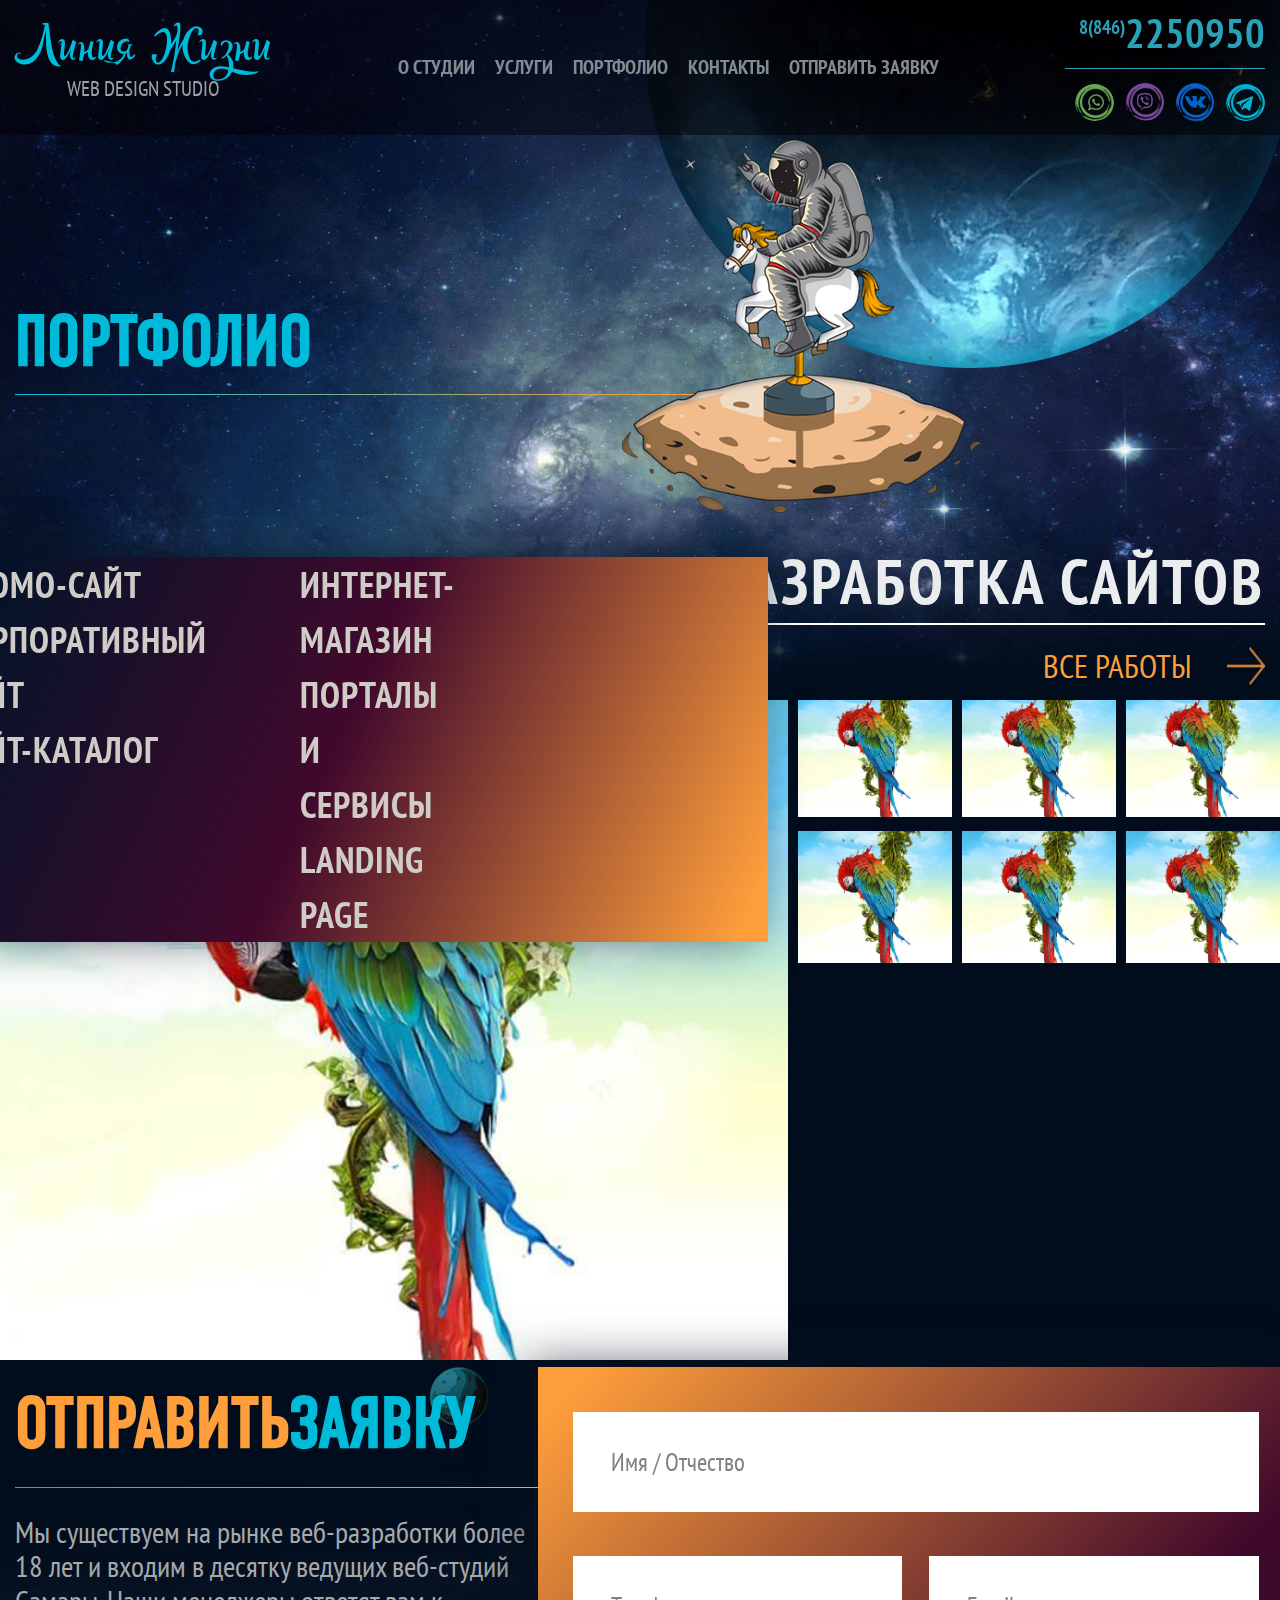
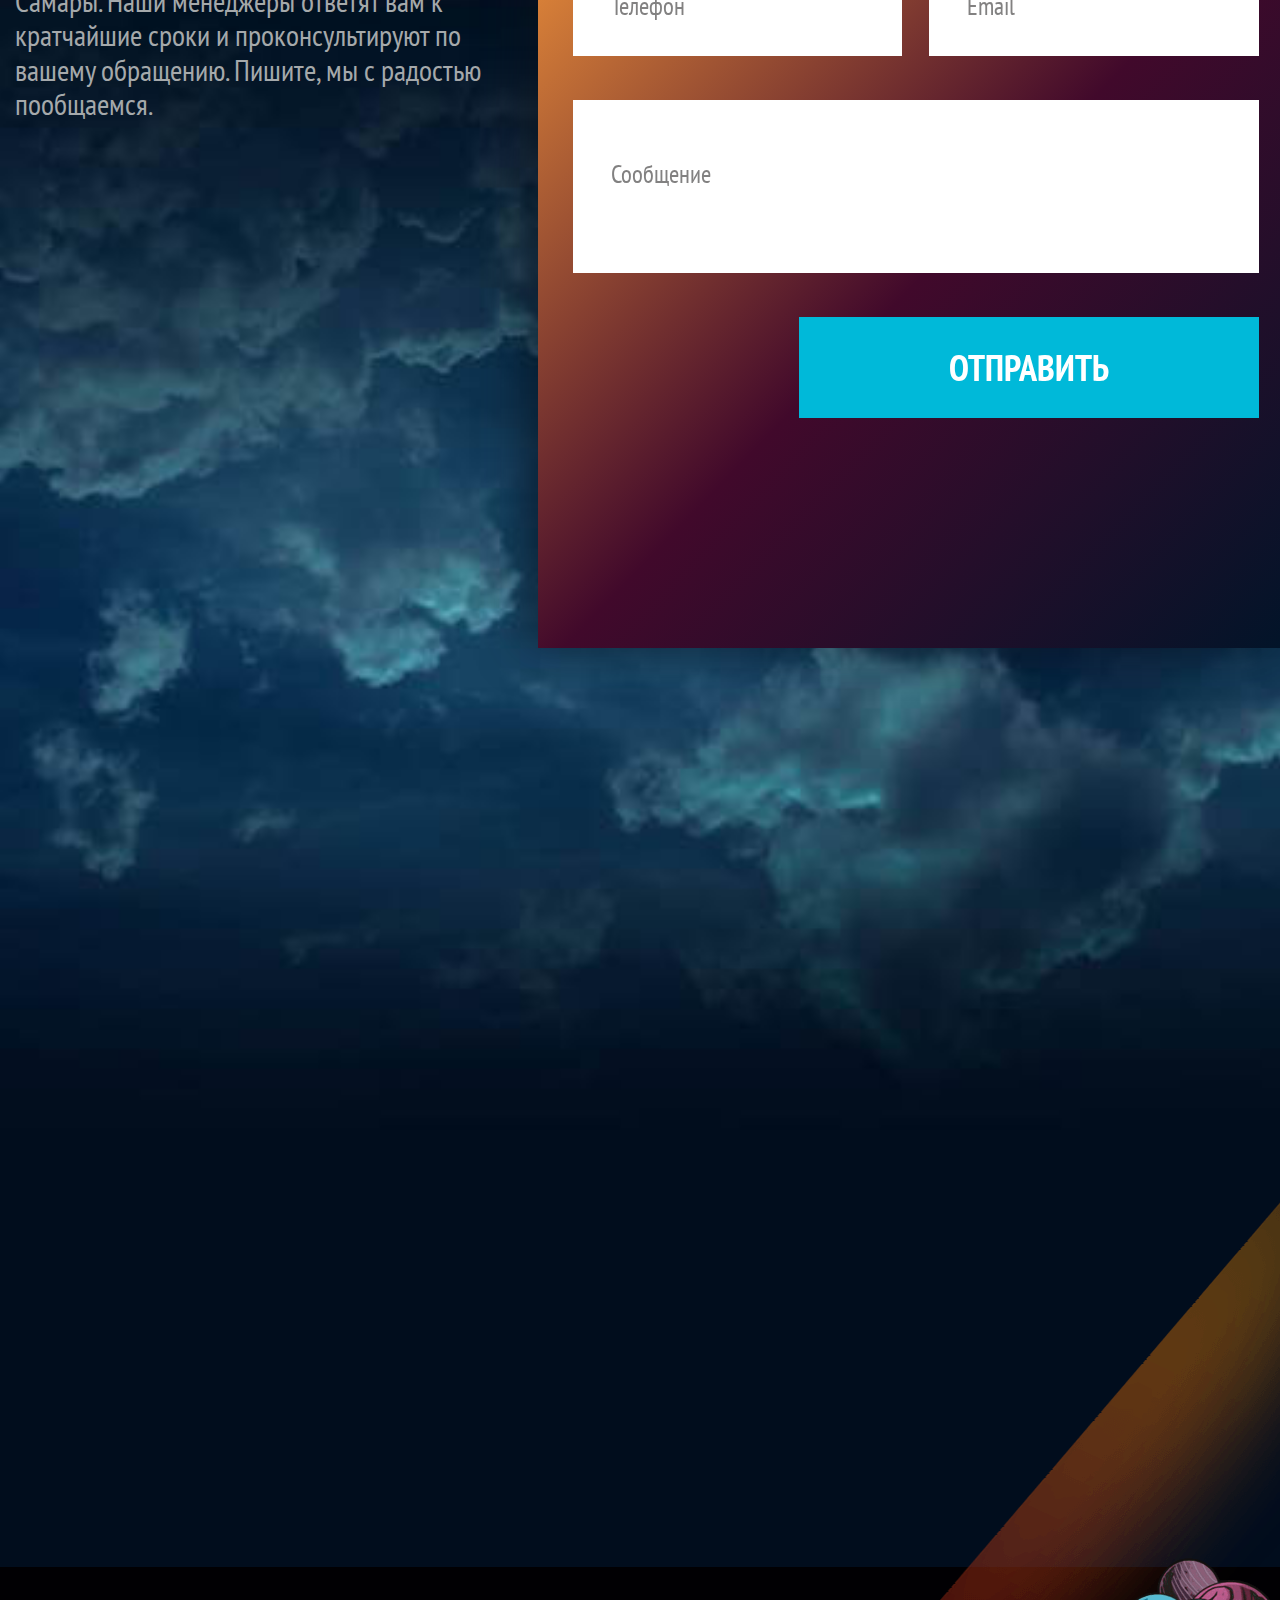
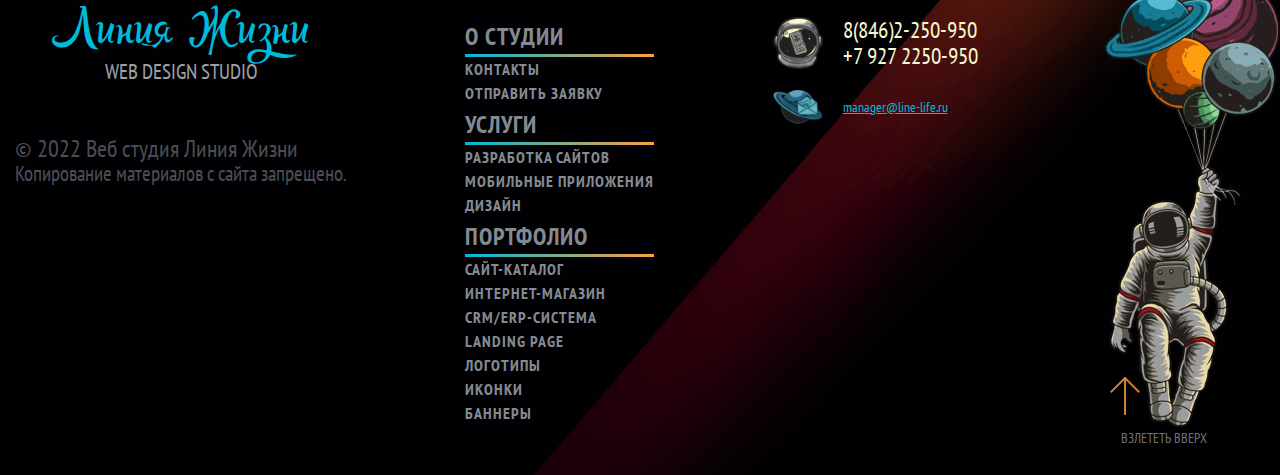
==== portfolio.html @ 03cf1531 "First commit" ====
<!DOCTYPE html>
<html lang="en">
<head>
  <meta charset="UTF-8">
  <meta http-equiv="X-UA-Compatible" content="IE=edge">
  <meta name="viewport" content="width=device-width, initial-scale=1.0">
  <script src="https://api-maps.yandex.ru/2.1/?apikey=ef526c5c-3f6a-4478-977d-4c3144f32f1c&lang=ru_RU" type="text/javascript"></script>
  <link rel="stylesheet" href="css/normalize.css">
  <link rel="stylesheet" href="css/animate.css">
  <link rel="stylesheet" href="css/style.css">
  <link rel="stylesheet" href="css/portfolio.css">
  <title>Document</title>
</head>
<body>
  <section class="main">
    <section class="header">
      <div class="menu-burger__wrapper">
        <div class="menu-burger"></div>
      </div>
      <div class="mobile-menu__wrapper">
        <div class="close">+</div>
        <div class="mobile-menu">
          <div class="mobile-menu__item">
            <a href="#">о студии</a>
          </div>
          <div class="mobile-menu__item">
            <a href="#">услуги</a>
          </div>
          <div class="mobile-menu__item">
            <a href="#">портфолио</a>
          </div>
          <div class="mobile-menu__item">
            <a href="#">контакты</a>
          </div>
          <div class="mobile-menu__item">
            <a href="#">отправить заявку</a>
          </div>
        </div>
      </div>
      <div class="header-inner container">
        <a href="index.html" class="logo">
          <span class="logo-name">Линия Жизни</span>
          <span class="logo-text">web design studio</span>
        </a>
        <div class="header-menu menu">
          <div class="header-menu__item">
            <a href="#">о студии</a>
          </div>
          <div class="header-menu__item">
            <a href="#">услуги</a>
          </div>
          <div class="header-menu__item">
            <a href="#">портфолио</a>
          </div>
          <div class="header-menu__item">
            <a href="#">контакты</a>
          </div>
          <div class="header-menu__item">
            <a href="#">отправить заявку</a>
          </div>
        </div>
        <div class="header-contacts">
          <div class="header-contacts__phone">
            <a href="tel:88462250950">
              <span class="header-contacts__phone-code">8(846)</span>2250950
            </a>
          </div>
          <div class="header-contacts__links">
            <div class="header-contacts__links-item whatsapp">
              <a href="#" class="header-contacts__link">
                <img src="img/icons/whatsapp.png" alt="" class="header-contacts__links-img">
              </a>
            </div>
            <div class="header-contacts__links-item viber">
              <a href="#" class="header-contacts__link">
                <img src="img/icons/viber.png" alt="" class="header-contacts__links-img">
              </a>
            </div>
            <div class="header-contacts__links-item vk">
              <a href="#" class="header-contacts__link">
                <img src="img/icons/vk.png" alt="" class="header-contacts__links-img">
              </a>
            </div>
            <div class="header-contacts__links-item tg">
              <a href="#" class="header-contacts__link">
                <img src="img/icons/tg.png" alt="" class="header-contacts__links-img">
              </a>
            </div>
          </div>
        </div>
      </div>
    </section>
    <section class="portfolio-page second-page__main">
      <div class="container">
        <div class="section-header__wrapper">
          <h1 class="portfolio-title services-header section-header section-header__left">
            <span class="blue">ПОРТФОЛИО</span>
          </h1>
        </div>
      </div>
    </section>
  </section>
  <section class="portfolio-sites__section">
    <div class="portfolio-sites__header">
      <div class="highlight-block portfolio-sites__highlight">
        <div class="portfolio-menu">
          <div class="portfolio-menu__block">
            <a href="#">Промо-сайт</a>
            <a href="#">Корпоративный сайт</a>
            <a href="#">Сайт-Каталог</a>
          </div>
          <div class="portfolio-menu__block">
            <a href="#">Интернет-магазин</a>
            <a href="#">Порталы и сервисы</a>
            <a href="#">Landing page</a>
          </div>
        </div>
      </div>
      <div class="container">
        <div class="portfolio-title__wrapper">
          <h1 class="portfolio-block__header">РАЗРАБОТКА САЙТОВ</h1>
          <a href="#" class="portfolio-block__subtitle">ВСЕ РАБОТЫ<img src="img/icons/arrow.png" alt="Arrow"></a>
        </div>
      </div>
    </div>
    <div class="portfolio-works__block">
      <div class="portfolio-woks__main-img">
        <img src="img/portfolio3.jpg" alt="Portfolio" class="portfolio__main-img">
      </div>
      <div class="portfolio-works__all-img">
        <div class="portfolio-works__row-img">
          <div class="portfolio-work__item-img">
            <img src="img/portfolio3.jpg" alt="Portfolio" class="portfolio-item__img">
          </div>
          <div class="portfolio-work__item-img">
            <img src="img/portfolio3.jpg" alt="Portfolio" class="portfolio-item__img">
          </div>
          <div class="portfolio-work__item-img">
            <img src="img/portfolio3.jpg" alt="Portfolio" class="portfolio-item__img">
          </div>
        </div>
        <div class="portfolio-works__row-img">
          <div class="portfolio-work__item-img">
            <img src="img/portfolio3.jpg" alt="Portfolio" class="portfolio-item__img">
          </div>
          <div class="portfolio-work__item-img">
            <img src="img/portfolio3.jpg" alt="Portfolio" class="portfolio-item__img">
          </div>
          <div class="portfolio-work__item-img">
            <img src="img/portfolio3.jpg" alt="Portfolio" class="portfolio-item__img">
          </div>
        </div>
      </div>
    </div>
  </section>
  <section class="applications services-applications">
    <img src="img/rocket.png" alt="Rocket" class="applications-img animate__rotateIn wow animate__delay-1s animate__animated">
    <div class="container">
      <div class="applications-description">
        <h2 class="applications-header section-header section-header__left">
          <span class="yellow">ОТПРАВИТЬ</span><span class="blue">ЗАЯВКУ</span>
        </h2>
        <p class="applications-description__text">
          Мы существуем на рынке веб-разработки более 18 лет и входим 
          в десятку ведущих веб-студий Самары. 
          Наши менеджеры ответят вам к кратчайшие сроки и 
          проконсультируют по вашему обращению. 
          Пишите, мы с радостью пообщаемся.
        </p>
      </div>
    </div>
    <div class="applications-form">
      <form id="applications-form">
        <input type="text" name="name" id="name" placeholder="Имя / Отчество">
        <div class="inputs">
          <input type="tel" name="phone" id="phone" placeholder="Телефон">
          <input type="email" name="email" id="email" placeholder="Email">
        </div>
        <textarea name="message" id="message" placeholder="Сообщение"></textarea>
        <button class="applications-form__btn">Отправить</button>
      </form>
    </div>
  </section>
  <footer>
    <div class="container footer-inner">
      <div class="footer-inner__wrapper">
        <div class="copyright-block">
        <a href="index.html" class="logo">
          <span class="logo-name">Линия Жизни</span>
          <span class="logo-text">web design studio</span>
        </a>
        <div class="copyright">
          <span class="year">© 2022 Веб студия Линия Жизни</span>
          <span class="copright-text">Копирование материалов с сайта запрещено.</span>
        </div>
        </div>
        <div class="footer-menu">
          <div class="footer-menu__block">
            <h3 href="#">о студии</h3>
            <div class="footer-menu__links">
              <a href="#" class="footer-menu__item">контакты</a>
              <a href="#" class="footer-menu__item">отправить заявку</a>
            </div>
          </div>
          <div class="footer-menu__block">
            <h3 href="#">услуги</h3>
            <div class="footer-menu__links">
              <a href="#" class="footer-menu__item">разработка сайтов</a>
              <a href="#" class="footer-menu__item">мобильные приложения</a>
              <a href="#" class="footer-menu__item">дизайн</a>
            </div>
          </div>
          <div class="footer-menu__block">
            <h3 href="#">портфолио</h3>
            <div class="footer-menu__links">
              <a href="#" class="footer-menu__item">САЙТ-КАТАЛОГ</a>
              <a href="#" class="footer-menu__item">ИНТЕРНЕТ-МАГАЗИН</a>
              <a href="#" class="footer-menu__item">CRM/ERP-СИСТЕМА</a>
              <a href="#" class="footer-menu__item">LANDING PAGE</a>
              <a href="#" class="footer-menu__item">логотипы</a>
              <a href="#" class="footer-menu__item">иконки</a>
              <a href="#" class="footer-menu__item">баннеры</a>
            </div>
          </div>
        </div>
        <div class="footer-contacts">
          <div class="footer-phones">
            <img src="img/icons/phone-icon.png" alt="Phone">
            <div class="footer-phones__numbers">
              <a href="tel:88462250950">8(846)2-250-950</a>
              <a href="tel:89272250950">+7 927 2250-950</a>
            </div>
          </div>
          <div class="footer-mail">
            <img src="img/icons/mail-icon.png" alt="Mail">
            <a href="mailto:manager@line-life.ru">manager@line-life.ru</a>
          </div>
        </div>
      </div>
    </div>
  </footer>
  <div class="to-top">
    <div class="to-top__images">
      <img src="img/icons/arrow.png" alt="Arrow" class="arrow">
    </div>
    <p class="to-top__text">ВЗЛЕТЕТЬ ВВЕРХ</p>
  </div>
  <img src="img/astronaut-balls.png" alt="Astronaut" class="astronaut-with-balls">

  <div class="modal">
    <div class="modal-block">
      <span class="close-modal"></span>
      <div class="modal-block__inner">
        <div class="modal-title__wrapper">
          <h2 class="modal-title">ЗАЯВКА</h2>
          <h3 class="modal-subtitle">Узнайте стоимость создания вашего проекта</h3>
        </div>
        <div class="modal-body">
          <div class="modal-form">
            <form>
              <div class="name-field__wrapper field-wrapper">
                <label for="modal-name">ПРЕДСТАВЬТЕСЬ <span class="required-field">*</span></label>
                <input id="modal-name" name="name" type="text" required>
              </div>
              <div class="mail-field__wrapper field-wrapper">
                <label for="modal-email">EMAIL <span class="required-field">*</span></label>
                <input id="modal-email" name="email" type="email" required pattern=".+@.+\..+">
              </div>
              <div class="tel-field__wrapper field-wrapper">
                <label for="modal-tel">ТЕЛЕФОН <span class="required-field">*</span></label>
                <input id="modal-tel" name="tel" type="tel" required pattern="^((8|\+7)[\- ]?)?(\(?\d{3,4}\)?[\- ]?)?[\d\- ]{7,10}$">
              </div>
              <div class="type-field__wrapper field-wrapper">
                <label for="sites-radio">ТИП ПРОЕКТА <span class="required-field">*</span></label>
                <div class="types-wrapper">
                  <div class="types">
                    <div class="type-sites">
                      <input class="custom-radio" id="sites-radio" name="type-of-project"  type="radio" checked value="site">
                      <label for="sites-radio">САЙТ</label>
                    </div>
                    <div class="type-app">
                      <input class="custom-radio" id="app-radio" name="type-of-project" type="radio" value="app">
                      <label for="app-radio">МОБИЛЬНОЕ ПРИЛОЖЕНИЕ</label>
                    </div>
                    <div class="type-design">
                      <input class="custom-radio" id="design-radio" name="type-of-project" type="radio" value="design">
                      <label for="design-radio">ДИЗАЙН</label>
                    </div>
                  </div>
                  <div class="subtypes sites-choice">
                    <div class="subtypes-column">
                      <div class="subtype-business-card">
                        <input class="custom-radio" id="business-card-radio" name="type-of-site"  type="radio" value="business-card">
                        <label for="business-card-radio">САЙТ-ВИЗИТКА</label>
                      </div>
                      <div class="subtype-catalog">
                        <input class="custom-radio" id="catalog-radio" name="type-of-site" type="radio" value="catalog">
                        <label for="catalog-radio">САЙТ-КАТАЛОГ</label>
                      </div>
                      <div class="subtype-sale">
                        <input class="custom-radio" id="sale-radio" name="type-of-site" type="radio" value="sale">
                        <label for="sale-radio">ИНТЕРНЕТ-МАГАЗИН</label>
                      </div>
                    </div>
                    <div class="subtypes-column">
                      <div class="subtype-crm">
                        <input class="custom-radio" id="crm-radio" name="type-of-site" type="radio" value="crm">
                        <label for="crm-radio">CRM/ERP-СИСТЕМА</label>
                      </div>
                      <div class="subtype-landing">
                        <input class="custom-radio" id="landing-radio" name="type-of-site" type="radio" value="landing">
                        <label for="landing-radio">LANDING PAGE</label>
                      </div>
                      <div class="subtype-support">
                        <input class="custom-radio" id="support-radio" name="type-of-site" type="radio" value="support">
                        <label for="support-radio">ПОДДЕРЖКА САЙТА</label>
                      </div>
                    </div>
                  </div>
                  <div class="subtypes design-choice hidden-choice">
                    <div class="subtypes-column">
                      <div class="subtype-logo">
                        <input class="custom-radio" id="logo-radio" name="type-of-design"  type="radio" value="logo">
                        <label for="logo-radio">ЛОГОТИП</label>
                      </div>
                      <div class="subtype-style">
                        <input class="custom-radio" id="style-radio" name="type-of-design" type="radio" value="style">
                        <label for="style-radio">ФИРМЕННЫЙ СТИЛЬ</label>
                      </div>
                      <div class="subtype-infographic">
                        <input class="custom-radio" id="infographic-radio" name="type-of-design" type="radio" value="infographic">
                        <label for="infographic-radio">ИНФОГРАФИКА</label>
                      </div>
                    </div>
                    <div class="subtypes-column">
                      <div class="subtype-icons">
                        <input class="custom-radio" id="icons-radio" name="type-of-design" type="radio" value="icons">
                        <label for="icons-radio">ИКОНКИ</label>
                      </div>
                      <div class="subtype-banners">
                        <input class="custom-radio" id="banners-radio" name="type-of-design" type="radio" value="banners">
                        <label for="banners-radio">БАННЕР</label>
                      </div>
                    </div>
                  </div>
                </div>
              </div>
              <div class="tasks-field__wrapper field-wrapper">
                <div class="tasks-label__wrapper">
                  <label for="tasks">ЗАДАЧИ САЙТА <span class="required-field">*</span></label>
                  <div class="tasks-icon__wrapper">
                    <img class="tasks-icon__img" src="img/icons/pc-icon.png" alt="">
                    <span class="tasks-icon__text">Опишите основные требования для сайта</span>
                  </div>
                </div>
                <textarea name="tasks" id="tasks" required></textarea>
              </div>
              <div class="file-upload">
                <div class="file-upload__text">У вас есть Техническое задание  прикрепите его к заявке.</div>
                <div class="file-upload__wrapper">
                  <div class="file-placeholder"></div>
                  <input id="tech" name="tech" type="file" data-multiple-caption="Выбрано количество файла(ов)">
                  <label for="tech">ЗАГРУЗИТЬ</label>
                </div>
              </div>
              <button class="send-form">ОТПРАВИТЬ</button>
              <span class="user-license">Отправляя заявку, я принимаю Пользовательское соглашение</span>
            </form>
          </div>
          <div class="modal-text">
            <img src="img/wait-for-application.png" alt="Ждем Вашу заявку" class="form-img">
            <div class="modal-text__info">
              <p>Мы найдем общий язык и возможности для эффективного сотрудничества.</p>
              <p>Мы нацелены на долгосрочные отношения и достижение реального результата.</p>
            </div>
            <div class="modal-text__template">
              <img src="img/icons/brief-icon.png" alt="Brief" class="img-template">
              <div class="link-template__wrapper">
                <span class="template-text">Если у Вас нет задания, то можете скачать и заполнить краткий бриф</span>
                <a href="#" class="link-template">СКАЧАТЬ ШАБЛОН ЗАДАНИЯ</a>
              </div>
            </div>
          </div>
        </div>
      </div>
    </div>
  </div>

  <script src="js/jquery.js"></script>
  <script src="js/wow.min.js"></script>
  <script src="js/main.js"></script>
</body>
</html>
---- css/style.css ----
@font-face {
    font-family: 'din';
    src: url('fonts/DINCondensed-Regular.eot');
    src: local('fonts/DIN Condensed'), local('fonts/DINCondensed-Regular'),
        url('fonts/DINCondensed-Regular.eot?#iefix') format('embedded-opentype'),
        url('fonts/DINCondensed-Regular.woff2') format('woff2'),
        url('fonts/DINCondensed-Regular.woff') format('woff'),
        url('fonts/DINCondensed-Regular.ttf') format('truetype');
    font-weight: normal;
    font-style: normal;
}

@font-face {
    font-family: 'ptsansbold';
    src: url('fonts/PTSansNarrowBold.eot');
    src: url('fonts/PTSansNarrowBold.eot') format('embedded-opentype'),
         url('fonts/PTSansNarrowBold.woff2') format('woff2'),
         url('fonts/PTSansNarrowBold.woff') format('woff'),
         url('fonts/PTSansNarrowBold.ttf') format('truetype'),
         url('fonts/PTSansNarrowBold.svg#PTSansNarrowBold') format('svg');
}

@font-face {
    font-family: 'ptsansregular';
    src: url('fonts/PTSansNarrowRegular.eot');
    src: url('fonts/PTSansNarrowRegular.eot') format('embedded-opentype'),
         url('fonts/PTSansNarrowRegular.woff2') format('woff2'),
         url('fonts/PTSansNarrowRegular.woff') format('woff'),
         url('fonts/PTSansNarrowRegular.ttf') format('truetype'),
         url('fonts/PTSansNarrowRegular.svg#PTSansNarrowRegular') format('svg');
}

@font-face {
    font-family: 'rupster';
    src: url('fonts/RupsterScriptFreeRegular.eot');
    src: url('fonts/RupsterScriptFreeRegular.eot') format('embedded-opentype'),
         url('fonts/RupsterScriptFreeRegular.woff2') format('woff2'),
         url('fonts/RupsterScriptFreeRegular.woff') format('woff'),
         url('fonts/RupsterScriptFreeRegular.ttf') format('truetype'),
         url('fonts/RupsterScriptFreeRegular.svg#RupsterScriptFreeRegular') format('svg');
}

* {
  transition: all 0.3s;
  box-sizing: border-box;
}

body {
  background-color: #010d1d;
  position: relative;
}

img {
  width: auto;
  max-width: 100%;
}

.container {
  width: 1740px;
  margin: 0 auto;
}

.accent-text {
  color: #00bada !important;
}
.section-header {
  font-size: 72px;
  font-family: "din";
  position: relative;
}
.section-header .yellow {
  color: #ff9f3b;
}
.section-header .blue {
  color: #00bada;
}
.section-header::after {
  content: '';
  position: absolute;
  width: 100%;
  height: 1px;
  z-index: 1;
}
.section-header__right::after {
  background: rgb(255,159,59);
  background: linear-gradient(90deg, rgba(255,159,59,1) 0%, rgba(0,185,217,1) 100%);
  right: 0;
}
.section-header__left::after {
  background: rgb(0,185,217);
  background: linear-gradient(90deg, rgba(0,185,217,1) 0%, rgba(255,159,59,1) 100%);
  left: 0;
}

.main { 
  background: url(../img/main-bg.jpg) center center no-repeat;
  background-size: cover;
}
.header {
  background-color: rgba(1,0,3,.5);
  position: fixed;
  top: 0;
  left: 0;
  right: 0;
  display: flex;
  align-items: center;
  justify-content: space-between;
  width: 100%;
  min-height: 135px;
  z-index: 1000;
}
.header-inner {
  height: 100%;
  display: flex;
  justify-content: space-between;
  align-items: center;
}
.logo {
  display: flex;
  flex-direction: column;
  align-items: center;
  justify-content: center;
  margin-left: 165px;
  text-decoration: none;
}
.logo-name {
  font-family: 'rupster';
  font-size: 50px;
  color: #00bada;
}
.logo-text {
  font-size: 21px;
  color: #9da0a5;
  font-weight: 400;
  font-family: "ptsansregular";
  text-transform: uppercase;
}
.header-menu {
  display: flex;
  align-items: center;
  justify-content: space-between;
}
.header-menu__item {
  text-align: center;
  padding: 0 15px;
}
.header-menu__item a {
  text-decoration: none;
  font-size: 24px;
  color: #838b92;
  font-family: "ptsansbold";
  text-transform: uppercase;
}
.header-menu__item a:hover {
  color: #28a1b9;
}
.header-contacts {
  width: 308px;
}
.header-contacts__phone {
  border-bottom: 1px solid #28a1b9;
  padding-bottom: 12px;
}
.header-contacts__phone a {
  display: flex;
  justify-content: end;
  font-size: 41px;
  color: #28a1b9;
  font-family: "ptsansbold";
  text-decoration: none;
}
.header-contacts__phone-code {
  font-size: 19px;
  padding-top: 8px;
}
.header-contacts__links {
  display: flex;
  width: 210px;
  margin-left: auto;
  align-items: center;
  justify-content: space-between;
  padding-top: 14px;
}
.whatsapp img,
.viber img,
.vk img,
.tg img {
  border-radius: 50%;
  width: auto;
  max-width: 100%;
}
.whatsapp img:hover {
  box-shadow: 0 0 12px 2px rgba(127,170,114, .5);
}
.viber img:hover {
  box-shadow: 0 0 12px 2px rgba(121,73,153, .5);
}
.vk img:hover {
  box-shadow: 0 0 12px 2px rgba(13,97,197, .5);
}
.tg img:hover {
  box-shadow: 0 0 12px 2px rgba(5,177,209, .5);
}
.main-block {
  min-height: 1400px;
  position: relative;
}
.planet {
  position: absolute;
  top: 11%;
  left: 50%;
  z-index: 2;
  width: 7%;
}
.main-block__image {
  position: absolute;
  left: -114px;
  top: 15%;
  z-index: 3;
}
.main-astronaut-phone {
  position: absolute;
  top: 15px;
  left: 525px;
}
.main-astronaut-phone a {
  display: flex;
  align-items: flex-start;
  font-size: 62px;
  color: #001628;
  font-family: "ptsansbold";
  text-decoration: none;
}
.main-astronaut-phone__code {
  font-size: 29px;
  padding-top: 8px;
}
.main-block__text {
  position: absolute;
  right: 0;
  top: 11%;
  display: flex;
  flex-direction: column;
  align-items: flex-end;
  width: 1115px;
  text-align: right;
}
.main-block__header {
  width: 100%;
  margin-bottom: 46px;
}
.main-block__header::after {
  top: 140%;
}
.main-block__about {
  width: 780px;
  font-size: 30px;
  color: #b5b8bb;
  font-family: "ptsansregular";
}
.main-block__more {
  display: flex;
  align-items: center;
  text-transform: uppercase;
  height: 100px;
  width: 460px;
  background-color: #0b152f;
  font-size: 36px;
  color: #d08136;
  font-family: "ptsansbold";
  text-decoration: none;
  padding-left: 102px;
  position: relative;
  margin-top: 30px;
}
.main-block__more::before {
  content: url(../img/icons/arrow.png);
  position: absolute;
  left: 25px;
  top: 50%;
  transform: translateY(-50%);
}
.main-block__more:hover {
  box-shadow: 0 0 12px 2px rgba(208,129,54, .5);
}
.portfolio .section-header::after {
  top: 92px;
}
.portfolio-illustrations {
  position: relative;
}
.portfolio-illustrations__description {
  width: 775px;
}
.portfolio-header {
  margin-bottom: 20px;
}
.illustartion-description__text {
  width: 690px;
  font-size: 30px;
  font-family: "ptsansregular";
  color: #b1b4b7;
}
.highlight-block {
  position: absolute;
  top: 0;
  width: 50%;
  height: 415px;
  background: rgb(44,6,42);
  background-image: linear-gradient(114deg, #021429 0%, #41092c 45%, #ff9f3b 97%);
  font-size: 56px;
  letter-spacing: 2px;
  color: #e8943d;
  font-family: "ptsansbold";
  text-transform: uppercase;
  padding: 75px 0 0 72px;
  filter: drop-shadow(-12px -4px 24px rgba(8,16,28,0.61));
}
.portfolio-illustrations__highlight {
  left: 50%;
}
.highlight-number {
  background: rgb(0,125,152);
  background: linear-gradient(135deg, rgba(0,125,152,1) 0%, rgba(255,159,59,1) 100%);
  -webkit-background-clip: text;
  -webkit-text-fill-color: transparent;
  font-size: 180px;
  vertical-align: text-top;
  display: inline-block;
  margin-left: 20px;
}
.after-highlight-number {
  vertical-align: bottom;
  display: inline-block;
  margin-bottom: 20px;
  margin-left: 20px;
}
.portfolio-works {
  margin-top: 105px;
}
.portfolio-work__row {
  display: flex;
  align-items: center;
  justify-content: center;
  margin: -5px auto 0;
  max-width: 2000px;
}
.portfolio-works__one,
.portfolio-works__two {
  width: 50%;
}
.portfolio-works__three,
.portfolio-works__four,
.portfolio-works__five {
  width: 33.3%;
}
.portfolio-work {
  position: relative;
  overflow: hidden;
}
.portfolio-work img {
  width: auto;
  max-width: 100%;
}
.portfolio-arrow {
  position: absolute;
  right: 50px;
  bottom: 40px;
}
.portfolio-sites {
  position: relative;
  margin-top: -5px;
  display: flex;
}
.portfolio-sites__highlight {
  left: 0;
  padding-left: 138px;
}
.portfolio-sites__description-wrapper {
  display: flex;
}
.portfolio-sites-header {
  width: 100%;
  text-align: right;
}
.portfolio-sites__description {
  margin-left: auto;
  display: flex;
  flex-direction: column;
  align-items: flex-end;
  width: 46%;
  margin-top: 35px;
}
.sites-description__text {
  text-align: right;
  width: 720px;
}
.services {
  background: url(../img/services-bg.jpg) center no-repeat;
  background-size: cover;
  padding: 245px 0 400px;
  margin-top: 90px;
}
.section-header__wrapper {
  width: 853px;
}
.services-header {
  margin-top: 0;
  margin-bottom: 30px;
}
.services-header::after {
  top: 108%;
  width: 80%;
}
.services-header::before {
  content: url(../img/jupiter.png);
  position: absolute;
  right: 0;
  top: -43px;
  z-index: 3;
}
.all-services {
  position: relative;
  font-size: 36px;
  letter-spacing: 1px;
  color: #878b8e;
  font-family: "ptsansregular";
  text-decoration: none;
  text-transform: uppercase;
  padding-left: 55px;
}
.all-services::before {
  content: url(../img/icons/arrow.png);
  position: absolute;
  left: 0;
  top: 50%;
  transform: translateY(-50%);
}
.services-blocks {
  display: flex;
  align-items: center;
  justify-content: space-between;
  margin-top: 170px;
}
.services-block {
  width: 559px;
  height: 716px;
  padding: 58px 26px;
  filter: drop-shadow(-16px -6px 35px rgba(0,0,0,0.55));
  position: relative;
}
.develop {
  background-color: #0d8398;
}
.app {
  background-color: #975030;
}
.design {
  background-color: #eb9943;
}
.services-block__header {
  position: relative;
}
.block-title {
  width: 355px;
  font-size: 48px;
  letter-spacing: 2px;
  color: #ffffff;
  font-family: "ptsansbold";
  text-transform: uppercase;
  display: flex;
  flex-direction: column;
  margin: 0 0 23px 0;
}
.block-title::after {
  content: '';
  height: 1px;
  background-color: #fff;
}
.block-subtitle {
  font-size: 24px;
  color: #000000;
  font-family: "ptsansregular";
  text-transform: uppercase;
  margin-top: 0;
  margin-bottom: 160px;
}
.services-block__img,
.develop-planet,
.app-planet,
.app-planet2,
.design-planet,
.design-planet2 {
  position: absolute;
}
.services-block__img {
  right: -26px;
  top: -157px;
}
.design .services-block__img {
  top: -173px;
}
.develop-planet {
  right: 0;
  top: 48px;
  z-index: 2;
}
.app-planet {
  right: -39px;
  top: -151px;
}
.app-planet2 {
  right: -12px;
  top: 123px;
}
.design-planet {
  top: -117px;
  left: 145px;
}
.design-planet2 {
  top: -50px;
  right: -15px;
}
.services-block__description {
  font-size: 30px;
  color: #000000;
  font-family: "ptsansregular";
}
.services-block__btn {
  display: flex;
  align-items: center;
  justify-content: center;
}
.block-btn {
  width: 460px;
  height: 101px;
  background-color: #0b152f;
  font-size: 36px;
  color: #ffffff;
  font-family: "ptsansbold";
  text-transform: uppercase;
  outline: none;
  border: none;
  position: absolute;
  bottom: -50px;
  cursor: pointer;
}
.block-btn:hover {
  box-shadow: 0 0 12px 2px rgba(208,129,54, .5);
}
.design .block-title::after {
  display: block;
  margin-top: 48px;
}
.applications {
  background: url(../img/clouds.jpg) center no-repeat;
  background-size: cover;
  position: relative;
  z-index: 3;
  min-height: 1800px;
}
.applications-img {
  position: absolute;
  top: 520px;
  left: 0;
  z-index: 3;
}
.applications-description {
  width: 40%;
  padding-top: 20px;
}
.applications-header {
  position: relative;
  margin: 0 0 45px 0;
}
.applications-header::after {
  top: 100px;
}
.applications-header::before {
  content: url(../img/moon.png);
  position: absolute;
  right: 50px;
  top: -30px;
}
.applications-description__text {
  font-size: 30px;
  color: #a5a9ab;
  font-family: "ptsansregular";
  width: 100%;
}
.applications-form {
  width: 58%;
  position: absolute;
  left: 42%;
  top: 0;
  height: 881px;
  padding: 45px 0 0 35px;
  filter: drop-shadow(-12px -4px 24px rgba(8,16,28,0.6));
  background-image: linear-gradient(-46deg, #021429 0%, #41092b 45%, #ff9f3b 97%);
}
#applications-form {
  width: 974px;
  display: flex;
  flex-direction: column;
  justify-content: flex-start;
}
#applications-form input,
#applications-form textarea {
  margin-bottom: 44px;
  font-size: 25px;
  color: #828181;
  font-family: "ptsansregular";
}
#name,
#message {
  width: 100%;
}
#name,
#phone,
#email {
  height: 100px;
  padding: 48px 38px;
  border: none;
  outline: none;
} 
#phone,
#email {
  width: 48%;
}
#message {
  height: 173px;
  padding: 60px 38px;
  border: none;
  outline: none;
  resize: none;
  overflow-y: auto;
}
#name::placeholder,
#phone::placeholder,
#email::placeholder,
#message::placeholder {
  font-size: 25px;
  color: #828181;
  font-family: "ptsansregular";
}
.inputs {
  display: flex;
  align-items: center;
  justify-content: space-between;
}
.applications-form__btn {
  width: 460px;
  height: 101px;
  background-color: #00b9d9;
  font-size: 36px;
  color: #ffffff;
  font-family: "ptsansbold";
  text-transform: uppercase;
  border: none;
  outline: none;
  align-self: flex-end;
  cursor: pointer;
}
.applications-form__btn:hover {
  box-shadow: 0 0 12px 2px rgba(95,179,218, .5);
}
.clients {
  position: relative;
  margin-top: -458px;
}
.clients::before {
  position: absolute;
  content: url(../img/strike.png);
  right: 0;
  top: -200px;
  z-index: 5;
}
.clients-header {
  text-align: right;
  width: 80%;
  margin-left: auto;
  z-index: 6;
}
.clients-header::after {
  top: 90px;
}
.clients-list {
  position: relative;
  z-index: 6;
  display: flex;
  flex-wrap: wrap;
  align-items: center;
  justify-content: space-around;
}
.clients-list__item {
  margin: 15px 20px;
}
.contacts {
  background: url(../img/contacts-bg.jpg) center no-repeat;
  background-size: cover;
  position: relative;
  display: flex;
  padding: 217px 0 327px;
}
.contacts-block__wrapper {
  width: 38%;
  position: absolute;
  left: 0;
  top: 217px;
  height: 789px;
  padding: 45px 35px 0 0;
  filter: drop-shadow(-12.053px -4.87px 24.5px rgba(8,16,28,0.61));
  background-image: linear-gradient(42deg, #021429 0%, #41092b 45%, #ff9f3b 97%);
  display: flex;
  justify-content: flex-end;
}
.contacts-block {
  width: 606px;
}
.contacts-block__text {
  font-size: 30px;
  color: #fcfcf8;
  font-family: "ptsansregular";
}
.contacts-block__point {
  display: flex;
  align-items: center;
  justify-content: flex-start;
  margin-bottom: 12px;
}
.contacts-block__point img {
  margin-right: 40px;
}
.contacts-block__point-text {
  display: flex;
  flex-direction: column;
  font-size: 30px;
  color: #fbfbfb;
  font-family: "ptsansregular";
}
.contacts-block__point-text a { 
  text-decoration: none;
}
.phone-number {
  font-size: 48px;
  color: #f8f8cd;
}
.mail-address {
  color: #00bada;
}
.contacts-map__wrapper {
  display: flex;
  justify-content: flex-end;
}
.contacts-map {
  width: 62%;
  margin-right: 14px;
}
.contacts-header {
  display: flex;
  align-items: center;
  justify-content: space-between;
  margin-right: -14px;
  position: relative;
  z-index: 8;
}
.contacts-links {
  display: flex;
  align-items: center;
  justify-content: space-between;
  padding-left: 23px;
}
.contact-link {
  margin: 0 7px;
}
.contact-link img {
  border-radius: 50%;
}
.whatsapp-contacts img:hover {
  box-shadow: 0 0 12px 2px rgba(230,164,49, .5);
}
.viber-contacts img:hover {
  box-shadow: 0 0 12px 2px rgba(45,13,52, .5);
}
.vk-contacts img:hover {
  box-shadow: 0 0 12px 2px rgba(26,28,48, .5);
}
.telegram-contacts img:hover {
  box-shadow: 0 0 12px 2px rgba(91,170,209, .5);
}
.contacts-title__wrapper {
  width: 642px;
}
.contacts-title {
  margin-top: 0;
  margin-bottom: 0;
  text-align: right;
}
.contacts-title::after {
  top: 80px;
}
.contacts-header__text {
  font-size: 30px;
  color: #a5a9ab;
  font-family: "ptsansregular";
  text-align: right;
  margin-top: 14px;
  margin-bottom: 14px;
}
.contacts-map__block {
  margin-right: -14px;
  overflow: hidden;
}
.contacts-img {
  position: absolute;
  left: 9%;
  bottom: 33px;
  z-index: 2;
}
footer {
  padding: 80px 0 50px;
  background-color: #010003;
  position: relative;
}
footer::after {
  content: '';
  background: url(../img/services-footer-line.png) center no-repeat;
  width: 749px;
  height: 874px;
  position: absolute;
  right: 0;
  bottom: 0;
  z-index: 3;
}
.footer-inner__wrapper {
  display: flex;
  justify-content: space-between;
  width: 87%;
  position: relative;
  z-index: 4;
}
.copyright-block .logo {
  margin-left: 0;
  margin-bottom: 50px;
}
.copyright {
  display: flex;
  flex-direction: column;
  font-family: 'ptsansregular';
  color: #4a4e53;
}
.year {
  font-size: 24px;
}
.copright-text {
  font-size: 21px;
}
.footer-menu {
  display: flex;
  justify-content: space-between;
  width: 725px;
  position: relative;
}
.footer-menu::after {
  position: absolute;
  content: '';
  width: 100%;
  height: 3px;
  background-image: linear-gradient(-89deg, #ff9f3b 0%, #00b9d9 100%);
  left: 0;
  top: 50px;
}
.footer-menu__block h3,
.footer-menu__item {
  letter-spacing: 1px;
  color: #838b92;
  font-family: "ptsansbold";
  text-transform: uppercase;
}
.footer-menu__block h3 {
  font-size: 24px;
  line-height: 50px;
  margin-bottom: 20px;
  margin-top: 0;
}
.footer-menu__links {
  display: flex;
  flex-direction: column;
  align-items: flex-start;
}
.footer-menu__item {
  font-size: 16px;
  line-height: 24px;
  text-decoration: none;
}
.footer-phones,
.footer-mail {
  display: flex;
  align-items: center;
}
.footer-phones__numbers {
  display: flex;
  flex-direction: column;
}
.footer-phones__numbers a {
  font-size: 23px;
  color: #f8f8cd;
  font-family: "ptsansregular";
  text-decoration: none;
}
.footer-mail a {
  font-size: 14px;
  color: #00bada;
  font-family: "ptsansregular";
}
.footer-phones {
  margin-bottom: 20px;
}
.footer-phones img {
  width: 50px;
  margin-right: 20px;
  display: block;
}
.footer-mail img {
  width: 50px;
  margin-right: 20px;
  display: block;
}
.to-top {
  position: absolute;
  bottom: 15px;
  right: 30px;
  display: flex;
  flex-direction: column;
  width: 174px;
  z-index: 5;
}
.to-top__images {
  position: relative;
}
.arrow {
  transform: rotate(-90deg);
}
.astronaut-with-balls {
  position: absolute;
  bottom: 48px;
  right: 25px;
  z-index: 4;
}
.to-top__text {
  font-size: 14px;
  color: #727272;
  font-family: "ptsansregular";
  padding-left: 15px;
  cursor: pointer;
}
.menu-burger__wrapper {
  position: absolute;
  right: 20px;
  top: 50%;
  transform: translateY(-50%);
  cursor: pointer;
  z-index: 1002;
  display: none;
}
.menu-burger,
.menu-burger::before,
.menu-burger::after {
  width: 50px;
  height: 4px;
  background-color: #28a1b9;
}
.menu-burger::before,
.menu-burger::after {
  position: absolute;
  content: '';
}
.menu-burger {
  position: relative;
}
.menu-burger::before {
  top: -10px;
  border-top-left-radius: 5px;
  border-top-right-radius: 5px;
}
.menu-burger::after {
  bottom: -10px;
  border-bottom-left-radius: 5px;
  border-bottom-right-radius: 5px;
}
.mobile-menu__wrapper {
  position: absolute;
  top: 0;
  right: -100%;
  width: 100%;
  background-color: rgba(1,0,3,.8);
  padding: 20px 0;
  z-index: 1003;
}
.mobile-menu {
  display: flex;
  flex-direction: column;
  align-items: center;
  justify-content: center;
}
.mobile-menu__item a {
  text-decoration: none;
  font-size: 24px;
  color: #838b92;
  font-family: "ptsansbold";
  text-transform: uppercase;
  text-decoration: none;
  margin: 10px 0;
  display: block;
}
.close {
  position: absolute;
  top: 20px;
  right: 20px;
  font-size: 66px;
  color: #28a1b9;
  font-family: "ptsansregular";
  cursor: pointer;
  transform: rotate(-45deg);
}
.show-mobile-menu {
  right: 0;
}
.hide-burger {
  display: none;
}
.second-page__main {
  background: url(../img/services-main-bg.jpg) center no-repeat;
  background-size: cover;
  min-height: 1160px;
  padding-top: 305px;
  position: relative;
  overflow: hidden;
}
.second-page__main::after {
  position: absolute;
  content: '';
  width: 648px;
  height: 648px;
  background: url(../img/big-moon.png) center no-repeat;
  top: -18%;
  right: -1%;
}
.second-page__main::before {
  position: absolute;
  content: '';
  width: 1040px;
  height: 906px;
  background: url(../img/service-main-line.png) center no-repeat;
  top: 18%;
  left: 0;
  z-index: 0;
}
.modal {
  position: fixed;
  width: 100vw;
  height: 100vh;
  left: 0;
  top: 0;
  background: rgba(0,0,0,0.55);
  display: none;
  align-items: center;
  justify-content: center;
  z-index: 1000;
}
.modal-block {
  max-width: 2000px;
  width: 100%;
  background-color: #ecebeb;
  position: relative;
}
.close-modal {
  position: absolute;
  width: 40px;
  height: 40px;
  cursor: pointer;
  right: 50px;
  top: 30px;
}
.close-modal::before,.close-modal::after {
  content: '';
  position: absolute;
  bottom: 0;
  left: 0;
  width: 100%;
  height: 2px;
  background: #d2d3d5;
}
.close-modal::before {
  transform: rotate(45deg);
}
.close-modal::after {
  transform: rotate(-45deg);
}
.modal-block__inner {
  width: 1745px;
  margin: 0 auto;
}
.modal-title__wrapper {
  border-bottom: 1px solid #ff9f3b;
  padding-top: 45px;
}
.modal-title,
.modal-subtitle {
  font-size: 50px;
  color: #4b4b4b;
  font-family: "ptsansregular";
  text-align: center;
  text-transform: uppercase;
  margin: 0 0 15px 0;
  letter-spacing: 1.5px;
}
.modal-subtitle {
  font-size: 30px;
  margin-bottom: 34px;
}
.modal-body {
  display: flex;
  padding-top: 20px;
  position: relative;
}
.modal-form {
  width: 55%;
  box-sizing: border-box;
  padding-left: 50px;
}
.modal-text {
  width: 45%;
}
.field-wrapper {
  display: flex;
  align-items: center;
  justify-content: space-between;
  margin: 7px 0;
}
.field-wrapper>input,
.field-wrapper textarea {
  width: 75%;
  height: 51px;
  border: 1px solid #dfdfdf;
  outline: none;
  padding: 0 15px; 
}
.field-wrapper textarea {
  height: 120px;
  resize: none;
}
.field-wrapper>label,
.tasks-label__wrapper label {
  font-size: 24px;
  letter-spacing: 1px;
  color: #595959;
  font-family: "ptsansbold";
}
.tasks-field__wrapper {
  align-items: flex-start;
}
.required-field {
  color: #397bb5;
}
.custom-radio {
  position: absolute;
  z-index: -1;
  opacity: 0;
}
.custom-radio+label {
  display: inline-flex;
  align-items: center;
  user-select: none;
  position: relative;
}
.custom-radio+label::before {
  content: '';
  display: inline-block;
  width: 1em;
  height: 1em;
  flex-shrink: 0;
  flex-grow: 0;
  border: 1px dotted #adb5bd;
  margin-right: 0.5em;
  background-repeat: no-repeat;
  background-position: center center;
  background-size: 50% 50%; 
}
.custom-radio+label::after {
  content: '';
  position: absolute;
  width: 6px;
  height: 6px;
  top: -1px;
  left: 15px;
  background-color: #ecebeb;
  z-index: 1;
}
.custom-radio:checked+label::after {
  content: url(../img/icons/checked.png);
  top: -5px;
  left: 0;
  width: 0; 
  height: 0;
}
.types-wrapper {
  display: flex;
  align-items: center;
  justify-content: space-between;
  height: 80px;
  width: 75%;
}
.types {
  border-right: 1px dashed #7e7e7e;
  width: 40%;
}
.subtypes {
  display: flex;
  width: 47%;
  justify-content: space-between;
}
.types label,
.subtypes label {
  font-size: 16px;
  color: #595959;
  font-family: "ptsansregular";
}
.hidden-choice {
  display: none;
}
.design-choice {
  width: 60%;
  justify-content: center;
}
.design-choice .subtypes-column:first-child {
  margin-right: 20px;
}
.file-upload {
  width: 75%;
  margin-left: auto;
}
.file-upload__wrapper {
  display: flex;
  align-items: center;
}
#tech {
  width: 0.1px;
  height: 0.1px;
  opacity: 0;
  overflow: hidden;
  position: absolute;
  z-index: -1;
}
.file-upload label {
  width: 30%;
  height: 51px;
  background-color: #00b9d9;
  border: 1px solid #dfdfdf;
  font-size: 16px;
  color: #ffffff;
  font-family: "ptsansbold";
  display: flex;
  align-items: center;
  justify-content: center;
  cursor: pointer;
}
.file-placeholder {
  width: 70%;
  height: 51px;
  border: 1px solid #dfdfdf;
  background-color: #fff;
  color: #595959;
  font-size: 22px;
  font-family: "ptsansregular";
  display: flex;
  align-items: center;
  padding-left: 30px;
  box-sizing: border-box;
}
.file-upload__text {
  font-size: 18px;
  color: #48819d;
  font-weight: 400;
  font-family: "ptsansregular";
}
.send-form {
  display: block;
  width: 75%;
  height: 74px;
  background-color: #ff9f3b;
  margin-left: auto;
  margin-top: 82px;
  font-size: 24px;
  color: #ffffff;
  font-family: "ptsansbold";
  outline: none;
  border: none;
  cursor: pointer;
}
.tasks-label__wrapper {
  display: flex;
  flex-direction: column;
  width: 25%;
}
.tasks-icon__wrapper {
  display: flex;
  margin-top: 15px;
}
.tasks-icon__text {
  font-size: 16px;
  color: #929391;
  font-family: "ptsansregular";
  margin-left: 15px;
  width: 100px;
}
.user-license {
  font-size: 16px;
  color: #646464;
  font-family: "ptsansregular";
  display: block;
  text-align: center;
  margin: 25px 0 38px auto;
  width: 75%;
}
.modal-text {
  min-height: 500px;
}
.form-img {
  position: absolute;
  right: -12px;
  bottom: 10px;
  max-width: 23%;
}
.modal-text__info {
  background: url(../img/i-icon.png) left center no-repeat;
  height: 180px;
  padding: 10px 0 0 140px;
  margin-left: 30px;
}
.modal-text__info p {
  font-size: 23px;
  color: #4b4b4b;
  font-family: "ptsansregular";
}
.modal-text__info p:last-child {
  width: 57%;
}
.modal-text__template {
  display: flex;
  width: 330px;
  margin: 170px 0 0 82px;
}
.template-text {
  font-size: 18px;
  color: #929391;
  font-family: "ptsansregular";
}
.link-template__wrapper {
  display: flex;
  flex-direction: column;
  margin-left: 35px;
}
.link-template {
  font-size: 16px;
  color: #226e8f;
  font-family: "ptsansbold";
  padding-top: 20px;
}
.show-modal {
  display: flex;
}


@media screen and (min-width: 2100px) {
  .applications-form {
    left: 50%;
    width: 50%;
  }
}
@media screen and (max-width: 1740px) {
  .container {
    width: 100%;
    padding: 0 15px;
  }
  .main-block__image {
    left: -220px;
  }
  .main-block__text {
    width: auto;
    right: 15px;
  }
  .main-block__about {
    width: 560px;
  }
  .portfolio {
    margin-top: 260px;
  }
  .highlight-block {
    font-size: 50px;
  }
  .highlight-number {
    font-size: 150px;
  }
  .services {
    padding-top: 100px;
  }
  .services-block {
    width: 32%;
  }
  .block-btn {
    width: 90%;
  }
  .services-block__title {
    width: 60%;
  }
  .block-title {
    width: 100%;
  }
  .services-block__img {
    z-index: 1;
    top: -113px;
    width: 50%;
  }
  .design .services-block__img {
    top: -113px;
  }
  #applications-form {
    width: 97%;
  }
  .applications-description {
    width: 42%;
  }
  .applications-description__text {
    width: 100%;
  }
  .applications-header span {
    position: relative;
    z-index: 2;
  }
  .applications-header::before {
    z-index: 1;
  }
  .contacts-block__wrapper {
    width: 45%;
    padding-left: 15px;
  }
  .contacts-header {
    margin-right: 0;
  }
  .contacts-map {
    width: 55%;
    margin-right: 0;
  }
  .contacts-map__block {
    margin-right: 0;
  }
  .modal-block__inner {
    width: auto;
  }
}
@media screen and (max-width: 1600px) {
  .logo {
    margin-left: 0;
  }
  .portfolio-illustrations__description {
    width: 50%;
    padding-bottom: 40px;
  }
  .illustartion-description__text {
    width: 100%;
  }
  .illustartion-description__text:last-child {
    margin-bottom: 0;
  }
  .highlight-block {
    padding: 37px 0 0 37px;
    height: 100%;
    font-size: 32px;
  }
  .highlight-number {
    font-size: 120px;
  }
  .portfolio-works {
    margin-top: 0;
  }
  .modal {
    width: 100%;
    height: 100%;
    overflow: auto;
    align-items: flex-start;
  }
  .modal-title__wrapper {
    padding-top: 0;
  }
  .modal-text__info {
    padding: 0;
  }
  .modal-text__template {
    margin-left: 30px;
  }
  .form-img {
    right: 0;
  }
  .subtypes {
    width: 60%;
    justify-content: center;
  }
  .sites-choice .subtypes-column:first-child {
    margin-right: 10px;
  }
  .close-modal {
    top: 10px;
  }
}
@media screen and (max-width: 1500px) {
  .footer-menu {
    width: 550px;
  }
}
@media screen and (max-width: 1440px) {
  .main-block {
    min-height: 1500px;
  }
  .main-block__image {
    top: 23%;
  }
  .main-block__text {
    top: 20%;
  }
  .planet {
    top: 13%;
  }
  .main-block__image img {
    width: 80%;
  }
  .main-astronaut-phone {
    left: 375px;
  }
  footer .header-menu {
    margin-left: 35px;
  }
  .to-top {
    right: 0;
  }
  .astronaut-with-balls {
    right: 0;
  }
}
@media screen and (max-width: 1400px) {
  .logo-name {
    font-size: 38px;
  }
  .header-contacts {
    width: 200px;
  }
  .header-menu__item {
    padding: 0 10px;
  }
  .header-menu__item a {
    font-size: 20px;
  }
  .header-contacts__links {
    width: 190px;
  }
  .services-block {
    height: 862px;
  }
  .services-block__title {
    width: 100%;
  }
  .block-subtitle {
    margin-bottom: 0;
  }
  .app .services-block__img {
    width: 48%;
  }
  .services-block__img {
    position: relative;
    top: unset;
    right: unset;
    left: 50%;
    transform: translateX(-50%);
  }
  .design .services-block__img {
    top: unset;
  }
  .applications-img {
    top: 656px;
  }
  .field-wrapper>input, 
  .field-wrapper textarea {
    width: 65%;
  }
  .types-wrapper {
    align-items: flex-start;
    justify-content: start;
    height: auto;
    width: 65%;
    flex-direction: column;
  }
  .types {
    border-right: none;
    border-bottom: 1px dashed #7e7e7e;
    width: 100%;
    margin-bottom: 15px;
  }
  .subtypes {
    width: auto;
    justify-content: start;
  }
  .modal-title {
    font-size: 42px;
    margin: 0 0 5px 0;
  }
  .modal-subtitle {
    font-size: 26px;
    margin-bottom: 15px;
  }
  .file-upload {
    width: 100%;
  }
  .send-form {
    width: 100%;
    margin-top: 25px;
  }
  .user-license {
    width: 100%;
  }
  .form-img {
    max-width: 20%;
  }
}
@media screen and (max-width: 1300px) {
  footer {
    padding-top: 50px;
  }
  .footer-inner__wrapper {
    width: 77%;
  }
  .footer-menu {
    flex-direction: column;
    width: auto;
  }
  .footer-menu::after {
    display: none;
  }
  .footer-menu__block h3 {
    margin-bottom: 0;
    line-height: 40px;
    position: relative;
  }
  .footer-menu__block h3::after {
    position: absolute;
    content: '';
    width: 100%;
    height: 3px;
    background-image: linear-gradient(-89deg, #ff9f3b 0%, #00b9d9 100%);
    left: 0;
    bottom: 0;
  }
}
@media screen and (max-width: 1220px) {
  .main-block__image img {
    width: 70%;
  }
  .main-astronaut-phone {
    left: 299px;
    top: 6px;
  }
}
@media screen and (max-width: 1200px) {
  .services {
    padding-bottom: 100px;
    padding-top: 40px;
  }
  .section-header__wrapper {
    width: 100%;
  }
  .services-blocks {
    flex-direction: column;
    margin-top: 45px;
  }
  .services-block {
    width: 70%;
    height: auto;
    margin-bottom: 80px;
    padding-top: 20px;
    padding-bottom: 30px;
  }
  .design .block-title::after {
    margin-top: 0;
  }
  .services-block__img {
    width: 30%;
    position: absolute;
    transform: unset;
    left: unset;
    top: -113px;
    right: 0;
  }
  .design .services-block__img {
    top: -113px;
  }
  .app .services-block__img {
    width: 25%;
  }
  .contacts-block__text {
    font-size: 26px;
  }
  .contacts-block__point-text {
    font-size: 26px;
  }
  .phone-number {
    font-size: 38px;
  }
}
@media screen and (max-width: 1100px) {
  .logo-name {
    font-size: 30px;
  }
  .logo-text {
    font-size: 15px;
  }
  .header-menu__item {
    padding: 0 8px;
  }
  .planet {
    top: 10%;
    left: 70%;
  }
  .main-block {
    min-height: 1700px;
  }
  .main-block__image {
    left: -127px;
  }
  .main-block__image img {
    width: 63%;
  }
  .main-astronaut-phone {
    left: 134px;
  }
  .main-block__about {
    width: 50%;
  }
  .main-block__text {
    padding-left: 15px;
    top: 20%;
  }
  .portfolio {
    margin-top: -80px;
  }
  .highlight-block {
    display: flex;
    flex-direction: column;
    align-items: center;
    text-align: center;
  }
  .highlight-number {
    margin-left: 0;
  }
  .after-highlight-number {
    margin-left: 0;
  }
  .portfolio-sites__description {
    margin-top: 0;
  }
  .portfolio-sites-header {
    margin-top: 30px;
  }
  .applications {
    display: flex;
    flex-direction: column;
    align-items: center;
    min-height: 1500px;
  }
  .applications-img {
    top: 63%;
    width: 70%;
  }
  .applications-description {
    width: auto;
  }
  .applications-form {
    position: static;
    width: 100%;
    padding: 45px 35px;
  }
  #applications-form {
    width: 100%;
  }
  .clients {
    margin-top: 0;
  }
  .footer-inner {
    flex-direction: column-reverse;
  }
  footer .header-menu {
    margin-bottom: 20px;
    margin-left: 0;
  }
}
@media screen and (max-width: 992px) {
  body p {
    font-size: 28px !important;
  }
  .to-top__text {
    font-size: 14px !important;
  }
  .header .header-menu {
    display: none;
  }
  .header-inner {
    justify-content: center;
    padding-right: 80px;
  }
  .logo {
    margin-right: 20px;
  }
  .header-contacts {
    margin-left: 20px;
  }
  .menu-burger__wrapper {
    display: block;
  }
  .main-block {
    min-height: 1800px;
  }
  .main-block__about {
    width: auto;
  }
  .main-block__image {
    position: static;
    margin-top: 150px;
    margin-left: -207px;
  }
  .main-astronaut-phone {
    left: 370px;
  }
  .main-block__text {
    position: static;
    margin-top: -310px;
  }
  .main-block__image img {
    width: auto;
  }
  .portfolio-header {
    font-size: 60px;
  }
  .portfolio .section-header::after {
    top: 65px;
  }
  .highlight-block {
    font-size: 28px;
  }
  .highlight-number {
    font-size: 80px;
  }
  .block-title {
    font-size: 36px;
  }
  .services-block__img,
  .design .services-block__img {
    top: -55px;
  }
  .contacts {
    flex-direction: column;
  }
  .contacts-block__wrapper {
    position: static;
    height: auto;
    width: 100%;
  }
  .contacts-block {
    width: 100%;
  }
  .contacts-map {
    width: 100%;
    overflow: hidden;
  }
  .contacts-header {
    padding-top: 20px;
  }
  .contacts-img {
    left: 0;
  }
  .footer-inner__wrapper {
    flex-direction: column-reverse;
    align-items: flex-start;
    width: 100%;
    padding-left: 285px;
    position: relative;
  }
  .copyright-block {
    position: absolute;
    left: 0;
    top: 130px;
  }
  .footer-contacts {
    position: absolute;
    left: 0;
    top: 0;
  }
  .year,
  .copright-text {
    font-size: 16px;
  }
  .copyright-block .logo {
    margin-bottom: 0;
  }
  .footer-menu__block h3 {
    text-align: center;
  }
  .footer-menu__links {
    align-items: center;
  }
  .modal-body {
    flex-direction: column-reverse;
  }
  .modal-form {
    width: 100%;
    padding-left: 30px;
    padding-right: 30px;
  }
  .modal-text {
    min-height: auto;
    width: 100%;
  }
  .modal-text__info {
    height: auto;
    background-size: contain;
  }
  .modal-text__template {
    margin: 30px 0 30px 30px;
  }
  .form-img {
    bottom: unset;
    top: 0;
    max-width: 15%;
  }
  .modal-text__info {
    width: 80%;
  }
  .modal-text__info p:last-child {
    width: auto;
  }
  .close-modal {
    top: -10px;
    right: 25px;
  }
}
@media screen and (max-width: 870px) {
  .planet {
    width: 15%;
    left: 60%;
  }
  .clients {
    margin-top: -130px;
  }
  .main-astronaut-phone {
    left: 200px;
  }
}
@media screen and (max-width: 768px) {
  .main-block {
    min-height: 1200px;
  }
  .main-block__text {
    margin-top: -280px;
  }
  .main-block__more {
    width: 380px;
    font-size: 28px;
  }
  body p {
    font-size: 20px !important;
  }
  .section-header,
  .portfolio-header {
    font-size: 52px;
  }
  .portfolio {
    margin-top: 30px;
  }
  .portfolio-illustrations {
    display: flex;
    flex-direction: column;
  }
  .portfolio-illustrations__description {
    width: 100%;
  }
  .highlight-block {
    position: static;
    width: 100%;
    padding: 37px 0 0 0;
  }
  .portfolio-sites {
    flex-direction: column;
  }
  .portfolio-sites__description {
    width: 100%;
  }
  .portfolio-arrow {
    right: 10px;
    bottom: 10px;
  }
  .services-block__img {
    position: static;
    display: block;
    margin: 0 auto;
  }
  .block-btn {
    width: 70%;
    height: 75px;
    font-size: 28px;
    bottom: -37px;
  }
  .applications {
    min-height: 1300px;
  }
  .applications-img {
    top: 60%;
  }
  .applications-form {
    width: 90%;
    height: 660px;
  }
  #applications-form input, #applications-form textarea {
    margin-bottom: 30px;
  }
  .inputs {
    flex-direction: column;
  }
  #name, #phone, #email {
    height: 55px;
    padding: 15px 38px;
  }
  #applications-form input::placeholder, 
  #applications-form textarea::placeholder {
    font-size: 18px;
  }
  .applications-form__btn {
    width: 320px;
    height: 62px;
    font-size: 26px;
  }
  #phone, #email {
    width: 100%;
  }
  .contacts-title::after {
    top: 63px;
  }
  .to-top {
    width: 112px;
  }
  .arrow {
    width: 20%;
  }
  .to-top__text {
    padding-left: 0;
  }
  .astronaut-with-balls {
    width: 15%;
  }
}
@media screen and (max-width: 650px) {
  .main-astronaut-phone a {
    font-size: 40px;
  }
  .main-astronaut-phone__code {
    font-size: 20px;
  }
  .portfolio {
    margin-top: 145px;
  }
  .portfolio-work__row {
    flex-direction: column;
  }
  .portfolio-work {
    width: 100%;
  }
  .services-header .yellow,
  .services-header .blue {
    position: relative;
    z-index: 3;
  }
  .services-header::before {
    z-index: 0;
  }
  .services-block {
    width: 90%;
  }
  .applications-img {
    top: 64%;
  }
  .applications-description {
    width: 100%;
  }
  .applications-form__btn {
    width: 100%;
    height: 85px;
  }
  .contacts {
    padding-top: 80px;
  }
  .contacts-block__wrapper {
    padding: 0 15px;
  }
  .contacts-header {
    flex-direction: column;
  }
  .contacts-links {
    width: 100%;
  }
  .contacts-title__wrapper {
    width: 100%;
  }
  .main-block__text {
    margin-top: -230px;
  }
}
@media screen and (max-width: 600px) {
  footer .header-menu {
    flex-direction: column;
  }
  .header-menu__item {
    padding: 8px 0;
  }
  .modal-text__info {
    width: auto;
  }
  .form-img {
    display: none;
  }
  .field-wrapper {
    flex-direction: column;
    align-items: flex-start;
  }
  .field-wrapper>input, 
  .field-wrapper textarea {
    width: 100%;
  }
  .types-wrapper {
    width: 100%;
  }
  .tasks-label__wrapper {
    width: auto;
  }
  .footer-inner__wrapper {
    padding-left: 0;
  }
  .copyright-block {
    position: static;
    order: 1;
  }
  .footer-menu {
    order: 3;
    margin-bottom: 20px;
  }
  .footer-menu__block h3 {
    text-align-last: left;
  }
  .footer-menu__links {
    align-items: flex-start;
  }
  .footer-contacts {
    position: static;
    order: 2;
    margin-bottom: 20px;
  }
  .footer-phones {
    margin-bottom: 0;
  }
  .to-top {
    width: auto;
    padding-right: 15px;
    flex-direction: row;
  }
  .arrow {
    width: auto;
  }
  .astronaut-with-balls {
    width: 35%;
    bottom: 70px;
  }
}
@media screen and (max-width: 540px) {
  body p {
    font-size: 18px !important;
  }
  .section-header,
  .portfolio-header {
    font-size: 48px;
  }
  .logo {
    align-items: flex-start;
  }
  .menu-burger, .menu-burger::before, .menu-burger::after {
    width: 40px;
  }
  .header-contacts {
    width: 150px;
    margin-left: 0;
  }
  .header-contacts__links {
    width: 150px;
  }
  .header-contacts__phone a {
    font-size: 31px;
  }
  .header-contacts__phone-code {
    font-size: 16px;
    padding-top: 3px;
  }
  .header-contacts__links-item {
    margin: 0 5px;
  }
  .main-block__image {
    margin-left: -118px;
  }
  .main-block__text {
    margin-top: -120px;
  }
  .portfolio {
    margin-top: 30px;
  }
  .main-block__header {
    margin-bottom: 20px;
  }
  .main-block__about {
    font-size: 24px;  
    margin-bottom: 0;
  }
  .main-block__more {
    width: 290px;
    font-size: 24px;
    height: 70px;
    padding-left: 80px;
  }
  .illustartion-description__text {
    font-size: 24px;
  }
  .all-services {
    font-size: 22px;
  }
  .services-block {
    width: 100%;
  }
  .services-block__img {
    width: 50%;
  }
  .app .services-block__img {
    width: 35%;
  }
  .services-block__description {
    font-size: 24px;
  }
  .block-title {
    font-size: 30px;
  }
  .block-btn {
    height: 60px;
    width: 60%;
    font-size: 24px;
    bottom: -30px;
  }
  .applications {
    min-height: 1200px;
  }
  .applications-img {
    top: 66%;
  }
  .applications-header::after {
    top: 83px;
  }
  .applications-description__text {
    font-size: 24px;
  }
  .applications-form {
    height: auto;
  }
  #name, #phone, #email {
    height: 55px;
    padding: 15px;
  }
  #message {
    padding: 60px 15px;
  }
  .applications-form__btn {
    height: 60px;
    font-size: 20px;
  }
  .copyright {
    align-self: flex-start;
    width: 75%;
  }
  .year, .copright-text {
    font-size: 14px;
  }
  .highlight-block {
    font-size: 26px;
  }
  .highlight-number {
    font-size: 70px;
  }
  .clients-list__item {
    max-width: 40%;
  }
  .footer-phones__numbers a {
    font-size: 18px;
  }
}
@media screen and (max-width: 500px) {
  .main-block {
    min-height: 1000px;
  }
  .main-block__more {
    width: 300px;
    font-size: 26px;
    padding-left: 73px;
  }
  .main-astronaut-phone {
    display: none;
  }
  .main-block__image {
    left: -82px;
    top: 10%;
  }
  .main-block__text {
    top: 40%;
  }
  .phone-number {
    font-size: 22px;
  }
  .contacts-block__point-text {
    font-size: 17px;
  }
  .footer-inner__wrapper {
    align-items: flex-start;
  }
  .modal-title {
    font-size: 28px;
  }
  .modal-subtitle {
    font-size: 22px;
  }
  .modal-body {
    padding-top: 0;
  }
  .modal-form {
    padding: 0 15px;
  }
  .modal-text__info {
    margin-left: 15px;
  }
  .modal-text__info p {
    font-size: 18px;
  }
  .modal-text__template {
    margin-left: 15px;
  }
  .modal-title__wrapper {
    padding-top: 20px;
  }
}
@media screen and (max-width: 420px) {
  .applications {
    min-height: 1090px;
  }
  .applications-img {
    top: 69%;
  }
  .applications-header {
    font-size: 45px;
    margin-bottom: 35px;
  }
  .applications-header::after {
    top: 66px;
  }
  .applications-form {
    padding: 25px 20px;
  }
  #applications-form input, 
  #applications-form textarea {
    margin-bottom: 22px;
    font-size: 18px;
  }
  .applications-form__btn {
    height: 50px;
    font-size: 18px;
  }
  .astronaut-with-balls {
    max-width: 27%;
    bottom: 67px;
  }
  .clients-list__item {
    max-width: 30%;
  }
}
@media screen and (max-width: 380px) {
  .main {
    margin-bottom: 0;
  }
  .main-block__image {
    top: 9%;
  }
  .main-block__text {
    top: 28%;
  }
  .portfolio {
    margin-top: 0px;
  }
  .services-block {
    margin-bottom: 65px;
  }
  .block-btn {
    width: 80%;
    height: 75px;
    bottom: -40px;
  }
  .clients-header {
    margin-left: 0;
  }
}
@media screen and (max-width: 340px) {
  .menu-burger__wrapper {
    right: 12px;
  }
  .logo-name {
    font-size: 24px;
  }
  .logo-text {
    font-size: 12px;
  }
  .section-header {
    font-size: 50px;
  }
  .applications-header {
    font-size: 45px;
  }
  .portfolio .section-header::after {
    top: 69px;
  }
  .modal-text__template {
    width: auto;
  }
}
---- css/portfolio.css ----
.portfolio-page {
  min-height: 700px;
}
.portfolio-title::before {
  content: url(../img/portfolio-title-img.png);
  top: -186px;
  right: -113px;
}
.portfolio-page::after {
  top: -40%;
}
.portfolio-page.second-page__main::before {
  width: 0;
  height: 0;
  background: none;
}
.portfolio-sites__section {
  margin-top: -185px;
}
.portfolio-sites__header {
  position: relative;
}
.portfolio-menu {
  display: flex;
  justify-content: flex-end;
  padding-right: 313px;
}
.portfolio-menu__block {
  display: flex;
  flex-direction: column;
}
.portfolio-menu__block:first-child {
  margin-right: 93px;
}
.portfolio-menu__block a {
  text-decoration: none;
  font-size: 36px;
  letter-spacing: 1px;
  line-height: 55px;
  color: #cfcbc6;
  font-family: "ptsansbold";
}
.portfolio-sites__highlight {
  width: 60%;
  height: auto;
  padding: 0;
  z-index: 2;
}
.portfolio-block__header {
  text-align: right;
  font-size: 63px;
  letter-spacing: 3px;
  line-height: 48px;
  color: #eaecee;
  font-family: "ptsansbold";
  position: relative;
}
.portfolio-block__header::after {
  position: absolute;
  content: '';
  width: 100%;
  height: 2px;
  background-color: #ffffff;
  right: 0;
  bottom: -20px;
}
.portfolio-block__subtitle {
  display: flex;
  justify-content: flex-end;
  font-size: 33px;
  color: #ff9f3b;
  font-family: "ptsansregular";
  text-decoration: none;
}
.portfolio-block__subtitle img {
  margin-left: 35px;
}
.portfolio-works__block {
  max-width: 2000px;
  margin: 0 auto;
  display: flex;
}
.portfolio-works__all-img {
  display: flex;
  flex-direction: column;
}
.portfolio__main-img,
.portfolio-item__img {
  object-fit: contain;
}
.portfolio-works__row-img {
  display: flex;
}
.portfolio-work__item-img {
  max-width: 389px;
  max-height: 332px;
}
.portfolio__main-img {
  min-width: 788px;
  min-height: 677px;
}
.portfolio-works__row-img:first-child .portfolio-work__item-img {
  padding-left: 10px;
  padding-bottom: 10px;
}
.portfolio-works__row-img:last-child .portfolio-work__item-img {
  padding-left: 10px;
}
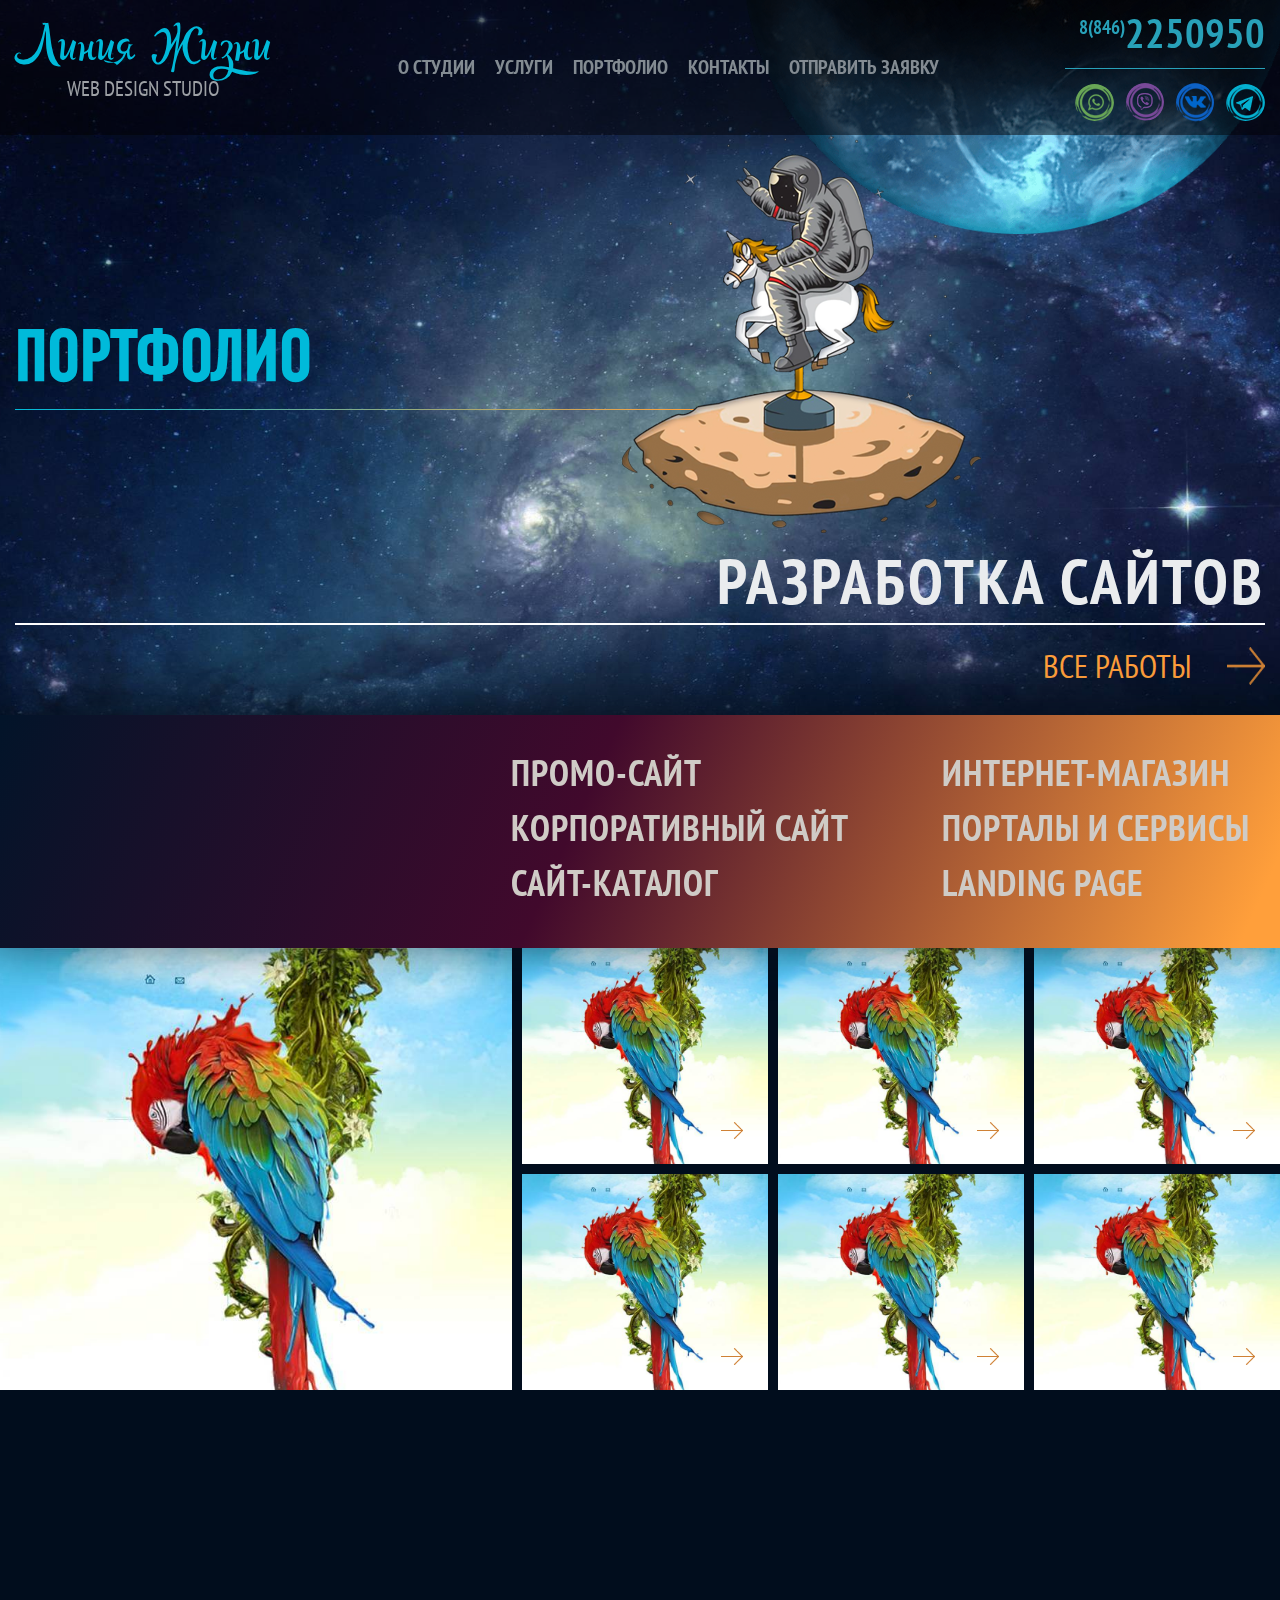
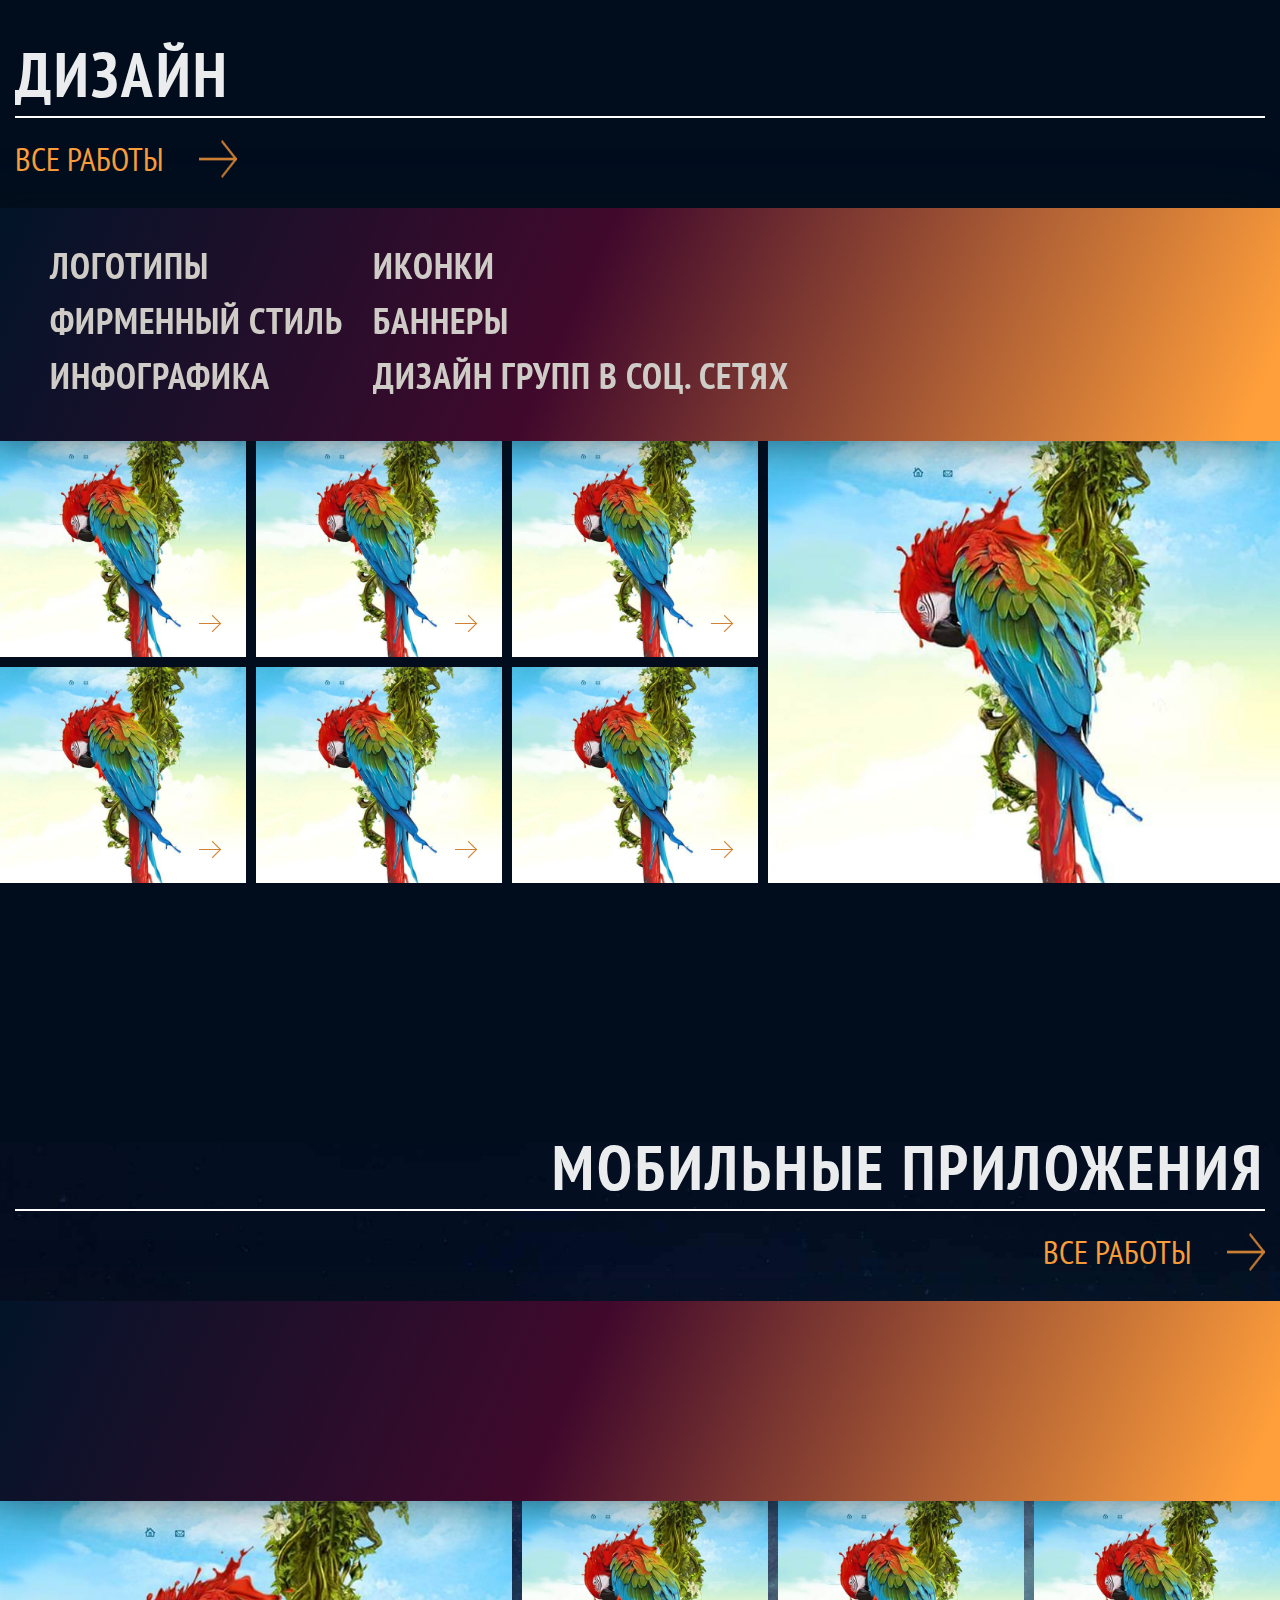
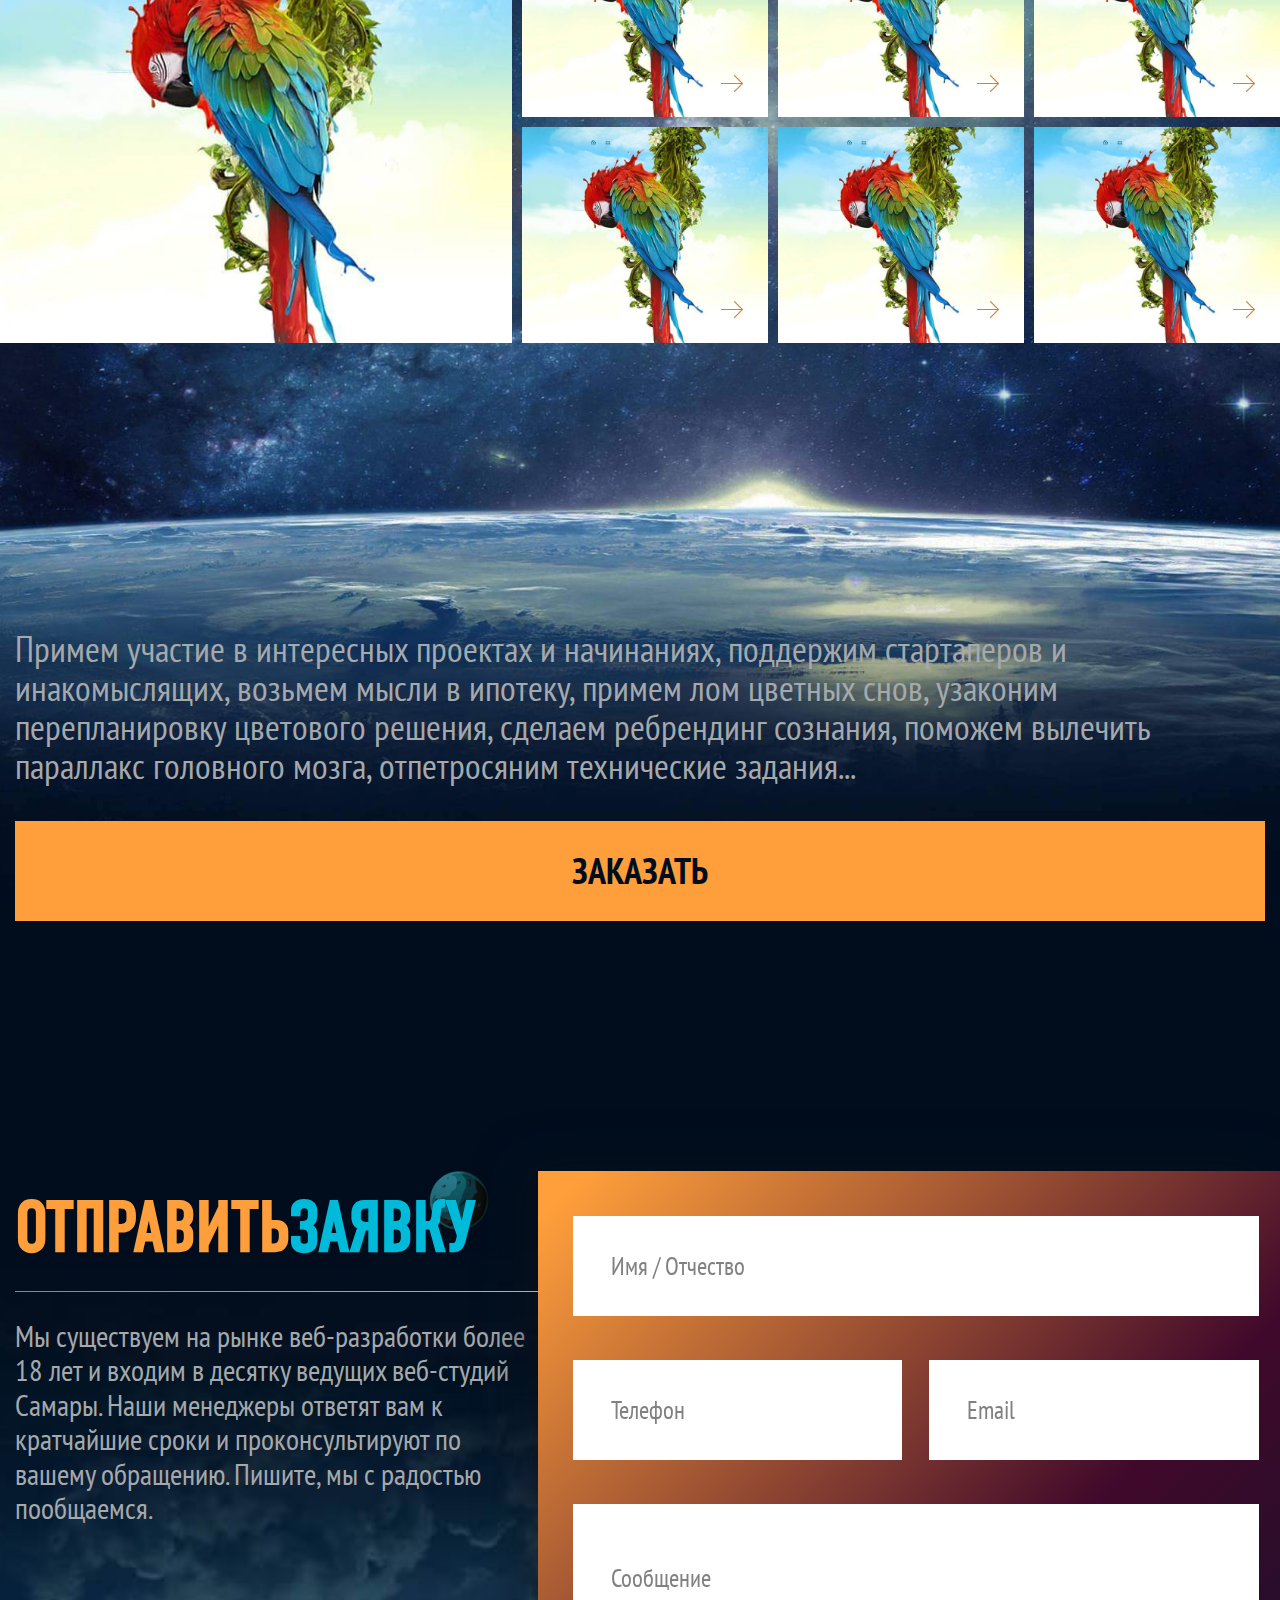
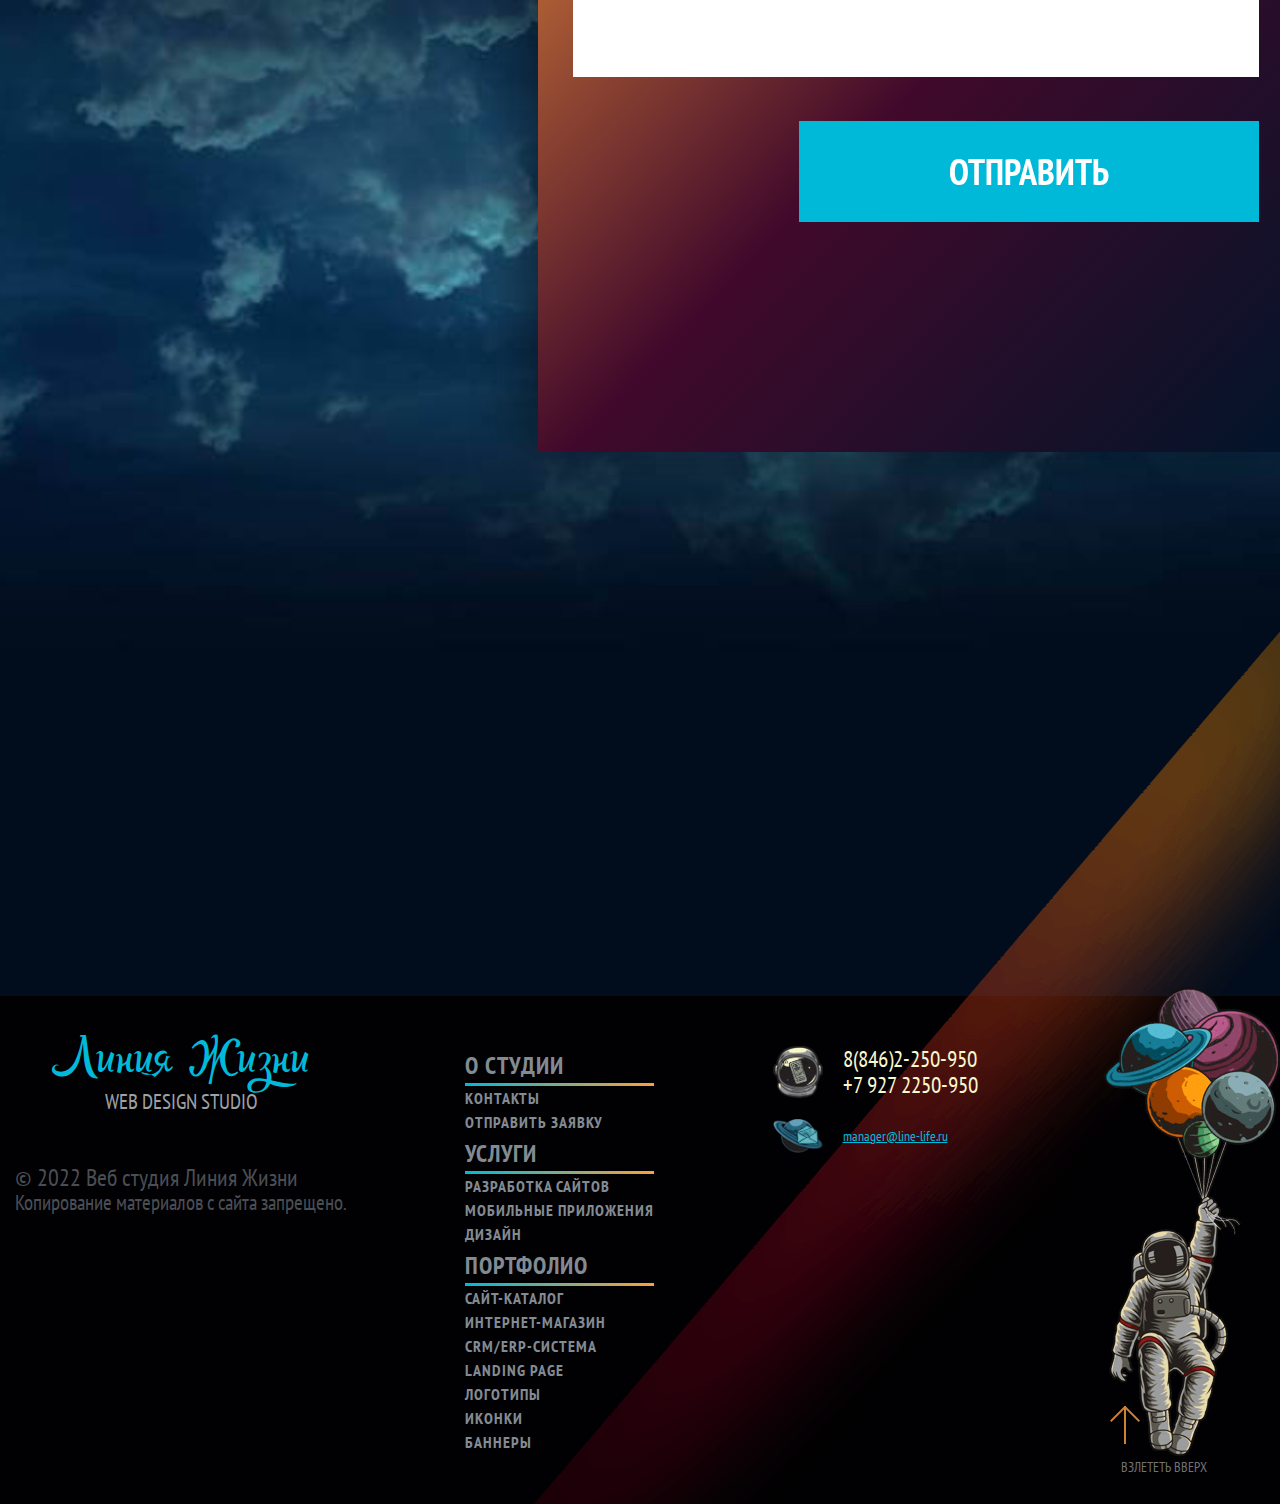
==== commit e7053321: "Страница Портфолио" ====
--- a/portfolio.html
+++ b/portfolio.html
@@ -21,10 +21,10 @@
         <div class="close">+</div>
         <div class="mobile-menu">
           <div class="mobile-menu__item">
-            <a href="#">о студии</a>
+            <a href="index.html">о студии</a>
           </div>
           <div class="mobile-menu__item">
-            <a href="#">услуги</a>
+            <a href="services.html">услуги</a>
           </div>
           <div class="mobile-menu__item">
             <a href="#">портфолио</a>
@@ -44,10 +44,10 @@
         </a>
         <div class="header-menu menu">
           <div class="header-menu__item">
-            <a href="#">о студии</a>
+            <a href="index.html">о студии</a>
           </div>
           <div class="header-menu__item">
-            <a href="#">услуги</a>
+            <a href="services.html">услуги</a>
           </div>
           <div class="header-menu__item">
             <a href="#">портфолио</a>
@@ -100,7 +100,7 @@
       </div>
     </section>
   </section>
-  <section class="portfolio-sites__section">
+  <section class="portfolio-sites__section portfolio-section">
     <div class="portfolio-sites__header">
       <div class="highlight-block portfolio-sites__highlight">
         <div class="portfolio-menu">
@@ -128,32 +128,176 @@
         <img src="img/portfolio3.jpg" alt="Portfolio" class="portfolio__main-img">
       </div>
       <div class="portfolio-works__all-img">
-        <div class="portfolio-works__row-img">
-          <div class="portfolio-work__item-img">
-            <img src="img/portfolio3.jpg" alt="Portfolio" class="portfolio-item__img">
-          </div>
-          <div class="portfolio-work__item-img">
-            <img src="img/portfolio3.jpg" alt="Portfolio" class="portfolio-item__img">
-          </div>
-          <div class="portfolio-work__item-img">
-            <img src="img/portfolio3.jpg" alt="Portfolio" class="portfolio-item__img">
-          </div>
-        </div>
-        <div class="portfolio-works__row-img">
-          <div class="portfolio-work__item-img">
-            <img src="img/portfolio3.jpg" alt="Portfolio" class="portfolio-item__img">
-          </div>
-          <div class="portfolio-work__item-img">
-            <img src="img/portfolio3.jpg" alt="Portfolio" class="portfolio-item__img">
-          </div>
-          <div class="portfolio-work__item-img">
-            <img src="img/portfolio3.jpg" alt="Portfolio" class="portfolio-item__img">
-          </div>
+        <div class="portfolio-work__item-img">
+          <a href="#" class="portfolio-work__link">
+            <img src="img/portfolio3.jpg" alt="Portfolio" class="portfolio-item__img">
+            <div class="portfolio-work__item-name">Промо-сайт</div>
+          </a>
+        </div>
+        <div class="portfolio-work__item-img">
+          <a href="#" class="portfolio-work__link">
+            <img src="img/portfolio3.jpg" alt="Portfolio" class="portfolio-item__img">
+            <div class="portfolio-work__item-name">Корпоративный сайт</div>
+          </a>
+        </div>
+        <div class="portfolio-work__item-img">
+          <a href="#" class="portfolio-work__link">
+            <img src="img/portfolio3.jpg" alt="Portfolio" class="portfolio-item__img">
+            <div class="portfolio-work__item-name">Сайт-Каталог</div>
+          </a>
+        </div>
+        <div class="portfolio-work__item-img">
+          <a href="#" class="portfolio-work__link">
+            <img src="img/portfolio3.jpg" alt="Portfolio" class="portfolio-item__img">
+            <div class="portfolio-work__item-name">Интернет-магазин</div>
+          </a>
+        </div>
+        <div class="portfolio-work__item-img">
+          <a href="#" class="portfolio-work__link">
+            <img src="img/portfolio3.jpg" alt="Portfolio" class="portfolio-item__img">
+            <div class="portfolio-work__item-name">Порталы и сервисы</div>
+          </a>
+        </div>
+        <div class="portfolio-work__item-img">
+          <a href="#" class="portfolio-work__link">
+            <img src="img/portfolio3.jpg" alt="Portfolio" class="portfolio-item__img">
+            <div class="portfolio-work__item-name">Landing page</div>
+          </a>
         </div>
       </div>
     </div>
   </section>
-  <section class="applications services-applications">
+
+  <section class="portfolio-section">
+    <div class="portfolio-sites__header">
+      <div class="highlight-block portfolio-sites__highlight portfolio-design__highlight">
+        <div class="portfolio-menu portfolio-menu__apps">
+          <div class="portfolio-menu__block">
+            <a href="#">Логотипы</a>
+            <a href="#">Фирменный стиль</a>
+            <a href="#">Инфографика</a>
+          </div>
+          <div class="portfolio-menu__block">
+            <a href="#">Иконки</a>
+            <a href="#">Баннеры</a> 
+            <a href="#">Дизайн групп в соц. сетях</a>
+          </div>
+        </div>
+      </div>
+      <div class="container">
+        <div class="portfolio-title__wrapper">
+          <h1 class="portfolio-block__header portfolio-block__apps-header">ДИЗАЙН</h1>
+          <a href="#" class="portfolio-block__subtitle portfolio-block__apps-subtitle">ВСЕ РАБОТЫ<img src="img/icons/arrow.png" alt="Arrow"></a>
+        </div>
+      </div>
+    </div>
+    <div class="portfolio-works__block">
+      <div class="portfolio-works__all-img portfolio-works__all-design">
+        <div class="portfolio-work__item-img">
+          <a href="#" class="portfolio-work__link">
+            <img src="img/portfolio3.jpg" alt="Portfolio" class="portfolio-item__img">
+            <div class="portfolio-work__item-name">Логотипы</div>
+          </a>
+        </div>
+        <div class="portfolio-work__item-img">
+          <a href="#" class="portfolio-work__link">
+            <img src="img/portfolio3.jpg" alt="Portfolio" class="portfolio-item__img">
+            <div class="portfolio-work__item-name">Фирменный стиль</div>
+          </a>
+        </div>
+        <div class="portfolio-work__item-img">
+          <a href="#" class="portfolio-work__link">
+            <img src="img/portfolio3.jpg" alt="Portfolio" class="portfolio-item__img">
+            <div class="portfolio-work__item-name">Инфографика</div>
+          </a>
+        </div>
+        <div class="portfolio-work__item-img">
+          <a href="#" class="portfolio-work__link">
+            <img src="img/portfolio3.jpg" alt="Portfolio" class="portfolio-item__img">
+            <div class="portfolio-work__item-name">Иконки</div>
+          </a>
+        </div>
+        <div class="portfolio-work__item-img">
+          <a href="#" class="portfolio-work__link">
+            <img src="img/portfolio3.jpg" alt="Portfolio" class="portfolio-item__img">
+            <div class="portfolio-work__item-name">Баннеры</div>
+          </a>
+        </div>
+        <div class="portfolio-work__item-img">
+          <a href="#" class="portfolio-work__link">
+            <img src="img/portfolio3.jpg" alt="Portfolio" class="portfolio-item__img">
+            <div class="portfolio-work__item-name">Дизайн групп в соц. сетях</div>
+          </a>
+        </div>
+      </div>
+      <div class="portfolio-woks__main-img">
+        <img src="img/portfolio3.jpg" alt="Portfolio" class="portfolio__main-img">
+      </div>
+    </div>
+  </section>
+
+  <section class="portfolio-section portfolio-section__apps">
+    <div class="portfolio-sites__header portfolio-apps__header">
+      <div class="highlight-block portfolio-apps__highlight portfolio-sites__highlight"></div>
+      <div class="container">
+        <div class="portfolio-title__wrapper">
+          <h1 class="portfolio-block__header">МОБИЛЬНЫЕ ПРИЛОЖЕНИЯ</h1>
+          <a href="#" class="portfolio-block__subtitle">ВСЕ РАБОТЫ<img src="img/icons/arrow.png" alt="Arrow"></a>
+        </div>
+      </div>
+    </div>
+    <div class="portfolio-works__block">
+      <div class="portfolio-woks__main-img">
+        <img src="img/portfolio3.jpg" alt="Portfolio" class="portfolio__main-img">
+      </div>
+      <div class="portfolio-works__all-img">
+        <div class="portfolio-work__item-img">
+          <a href="#" class="portfolio-work__link">
+            <img src="img/portfolio3.jpg" alt="Portfolio" class="portfolio-item__img">
+            <div class="portfolio-work__item-name"></div>
+          </a>
+        </div>
+        <div class="portfolio-work__item-img">
+          <a href="#" class="portfolio-work__link">
+            <img src="img/portfolio3.jpg" alt="Portfolio" class="portfolio-item__img">
+            <div class="portfolio-work__item-name"></div>
+          </a>
+        </div>
+        <div class="portfolio-work__item-img">
+          <a href="#" class="portfolio-work__link">
+            <img src="img/portfolio3.jpg" alt="Portfolio" class="portfolio-item__img">
+            <div class="portfolio-work__item-name"></div>
+          </a>
+        </div>
+        <div class="portfolio-work__item-img">
+          <a href="#" class="portfolio-work__link">
+            <img src="img/portfolio3.jpg" alt="Portfolio" class="portfolio-item__img">
+            <div class="portfolio-work__item-name"></div>
+          </a>
+        </div>
+        <div class="portfolio-work__item-img">
+          <a href="#" class="portfolio-work__link">
+            <img src="img/portfolio3.jpg" alt="Portfolio" class="portfolio-item__img">
+            <div class="portfolio-work__item-name"></div>
+          </a>
+        </div>
+        <div class="portfolio-work__item-img">
+          <a href="#" class="portfolio-work__link">
+            <img src="img/portfolio3.jpg" alt="Portfolio" class="portfolio-item__img">
+            <div class="portfolio-work__item-name"></div>
+          </a>
+        </div>
+      </div>
+    </div>
+  </section>
+
+  <section class="portfolio-section__text-wrap">
+    <div class="container portfolio-section__text-inner">
+      <p class="portfolio-section__text">Примем участие в интересных проектах и начинаниях, поддержим стартаперов и инакомыслящих, возьмем мысли в ипотеку, примем лом цветных снов, узаконим перепланировку цветового решения, сделаем ребрендинг сознания, поможем вылечить параллакс головного мозга, отпетросяним технические задания...</p>
+      <button class="portfolio-section__button to-order">Заказать</button>
+    </div>
+  </section>
+  <section class="applications apps-applications">
     <img src="img/rocket.png" alt="Rocket" class="applications-img animate__rotateIn wow animate__delay-1s animate__animated">
     <div class="container">
       <div class="applications-description">
--- a/css/style.css
+++ b/css/style.css
@@ -934,6 +934,7 @@
   flex-direction: column;
   width: 174px;
   z-index: 5;
+  cursor: pointer;
 }
 .to-top__images {
   position: relative;
@@ -952,7 +953,6 @@
   color: #727272;
   font-family: "ptsansregular";
   padding-left: 15px;
-  cursor: pointer;
 }
 .menu-burger__wrapper {
   position: absolute;
@@ -1032,19 +1032,20 @@
 .second-page__main {
   background: url(../img/services-main-bg.jpg) center no-repeat;
   background-size: cover;
-  min-height: 1160px;
-  padding-top: 305px;
+  min-height: 850px;
+  padding-top: 320px;
   position: relative;
   overflow: hidden;
 }
 .second-page__main::after {
   position: absolute;
   content: '';
-  width: 648px;
-  height: 648px;
+  width: 550px;
+  height: 550px;
   background: url(../img/big-moon.png) center no-repeat;
   top: -18%;
   right: -1%;
+  background-size: cover;
 }
 .second-page__main::before {
   position: absolute;
--- a/css/portfolio.css
+++ b/css/portfolio.css
@@ -1,5 +1,5 @@
 .portfolio-page {
-  min-height: 700px;
+  min-height: 790px;
 }
 .portfolio-title::before {
   content: url(../img/portfolio-title-img.png);
@@ -14,11 +14,20 @@
   height: 0;
   background: none;
 }
+.portfolio-section {
+  margin-bottom: 250px;
+}
 .portfolio-sites__section {
-  margin-top: -185px;
+  margin-top: -233px;
+}
+.portfolio-title__wrapper {
+  display: flex;
+  flex-direction: column;
+  padding-top: 45px;
 }
 .portfolio-sites__header {
   position: relative;
+  margin-bottom: 60px;
 }
 .portfolio-menu {
   display: flex;
@@ -40,11 +49,13 @@
   color: #cfcbc6;
   font-family: "ptsansbold";
 }
+.portfolio-section .highlight-block {
+  padding: 30px 0 38px 0;
+  z-index: 2;
+}
 .portfolio-sites__highlight {
-  width: 60%;
+  width: 57.5%;
   height: auto;
-  padding: 0;
-  z-index: 2;
 }
 .portfolio-block__header {
   text-align: right;
@@ -54,6 +65,7 @@
   color: #eaecee;
   font-family: "ptsansbold";
   position: relative;
+  margin-top: 0;
 }
 .portfolio-block__header::after {
   position: absolute;
@@ -65,7 +77,7 @@
   bottom: -20px;
 }
 .portfolio-block__subtitle {
-  display: flex;
+  display: inline-flex;
   justify-content: flex-end;
   font-size: 33px;
   color: #ff9f3b;
@@ -79,25 +91,39 @@
   max-width: 2000px;
   margin: 0 auto;
   display: flex;
+  justify-content: center;
 }
 .portfolio-works__all-img {
   display: flex;
-  flex-direction: column;
+  flex-wrap: wrap;
+  width: 60%;
+}
+.portfolio-works__all-design .portfolio-work__item-img {
+  padding-left: 0;
+  padding-right: 10px;
+}
+.portfolio-woks__main-img {
+  width: 40%;
+  padding-bottom: 10px;
 }
 .portfolio__main-img,
 .portfolio-item__img {
-  object-fit: contain;
+  object-fit: cover;
+  width: 100%;
+  height: 100%;
 }
 .portfolio-works__row-img {
   display: flex;
 }
 .portfolio-work__item-img {
-  max-width: 389px;
-  max-height: 332px;
-}
-.portfolio__main-img {
-  min-width: 788px;
-  min-height: 677px;
+  width: 33.33%;
+  padding-left: 10px;
+  padding-bottom: 10px;
+}
+.portfolio-works__main-img {
+  width: 788px;
+  height: 677px;
+  overflow: hidden;
 }
 .portfolio-works__row-img:first-child .portfolio-work__item-img {
   padding-left: 10px;
@@ -105,4 +131,331 @@
 }
 .portfolio-works__row-img:last-child .portfolio-work__item-img {
   padding-left: 10px;
+}
+.portfolio-work__link {
+  position: relative;
+  display: block;
+  width: 100%;
+  height: 100%;
+  overflow: hidden;
+}
+.portfolio-work__link::after {
+  content: '';
+  width: 22px;
+  height: 17px;
+  background: url('../img/icons/arrow.png') center no-repeat;
+  background-size: cover;
+  position: absolute;
+  bottom: 25px;
+  right: 25px;
+}
+.portfolio-work__item-name {
+  display: flex;
+  align-items: center;
+  padding-left: 18px;
+  position: absolute;
+  bottom: -70px;
+  left: 0;
+  width: 100%;
+  height: 70px;
+  background-color: rgba(68,67,67,0);
+  font-size: 17px;
+  line-height: 50px;
+  color: #ff9f3b;
+  font-family: "ptsansregular";
+  text-transform: uppercase;
+}
+.portfolio-work__link:hover .portfolio-work__item-name {
+  bottom: 0;
+  background-color: rgba(68,67,67,.8);
+}
+.portfolio-section__text-wrap {
+  margin-top: -310px;
+  margin-bottom: 250px;
+}
+.portfolio-section__text {
+  font-size: 36px;
+  line-height: 39px;
+  color: #a5a9ac;
+  font-family: "ptsansregular";
+}
+.portfolio-section__button {
+  height: 100px;
+  width: 100%;
+  background-color: #ff9f3b;
+  border: none;
+  outline: none;
+  font-size: 36px;
+  line-height: 50px;
+  color: #010d1d;
+  font-family: "ptsansbold";
+  cursor: pointer;
+  text-transform: uppercase;
+}
+.portfolio-section__button:hover {
+  box-shadow: 0 0 12px 2px rgb(208 129 54 / 50%);
+}
+.portfolio-section__apps {
+  background: url(../img/services-bg.jpg) center no-repeat;
+  padding-bottom: 550px;
+  background-size: cover;
+  margin-bottom: 0;
+}
+.portfolio-apps__highlight {
+  min-height: 200px;
+  height: auto;
+  box-sizing: border-box;
+  width: 50%;
+}
+.portfolio-apps__header {
+  margin-bottom: 27px;
+}
+.portfolio-design__highlight {
+  left: unset;
+  right: 0;
+}
+.portfolio-block__apps-header {
+  text-align: left;
+}
+.portfolio-block__apps-subtitle {
+  justify-content: flex-start;
+}
+.portfolio-menu__apps {
+  justify-content: flex-start;
+  padding-right: 0;
+  padding-left: 130px;
+}
+.apps-portfolio__works:first-child .portfolio-work__item-img {
+  padding-left: 0;
+  padding-right: 10px;
+}
+.apps-portfolio__works:last-child .portfolio-work__item-img {
+  padding-left: 0;
+  padding-right: 10px;
+}
+.apps-applications {
+  min-height: 1425px;
+}
+.apps-applications .applications-img {
+  top: 615px;
+}
+
+@media screen and (max-width: 1830px) {
+  .portfolio-menu {
+    padding-right: 150px;
+  }
+  .portfolio-menu__apps {
+    padding-left: 50px;
+    padding-right: 0;
+  }
+  .portfolio-apps__highlight {
+    width: 47%;
+  }
+}
+@media screen and (max-width: 1600px) {
+  .portfolio-menu {
+    padding-right: 30px;
+  }
+  .portfolio-menu__apps {
+    padding-right: 0;
+  }
+  .portfolio-menu__apps .portfolio-menu__block:first-child {
+    margin-right: 30px;
+  }
+}
+@media screen and (max-width: 1400px) {
+  .portfolio-sites__header {
+    display: flex;
+    flex-direction: column-reverse;
+    margin-bottom: 0;
+  }
+  .portfolio-sites__highlight {
+    position: static;
+    width: 100%;
+  }
+  .portfolio-title__wrapper {
+    padding: 0;
+    margin-bottom: 30px;
+  }
+  .apps-applications .applications-img {
+    top: 665px;
+  }
+}
+@media screen and (max-width: 1100px) {
+  .portfolio-menu__block {
+    text-align: left;
+  }
+  .portfolio-section .highlight-block {
+    padding: 20px 15px;
+  }
+  .portfolio-menu__block a {
+    font-size: 28px;
+    line-height: 40px;
+  }
+  .portfolio-work__item-name {
+    height: 37px;
+    font-size: 14px;
+    line-height: 25px;
+  }
+  .portfolio-work__link::after {
+    bottom: 11px;
+  }
+  .apps-applications {
+    min-height: 1560px;
+  }
+  .apps-applications .applications-img {
+    top: 960px;
+  }
+}
+@media screen and (max-width: 992px) {
+  .portfolio-section {
+    margin-bottom: 60px;
+  }
+  .portfolio-woks__main-img {
+    width: 100%;
+    padding-bottom: 0;
+  }
+  .portfolio-works__all-img {
+    width: 100%;
+  }
+  .portfolio-work__item-img:first-child {
+    padding-left: 0;
+  }
+  .portfolio-work__item-img:nth-child(4) {
+    padding-left: 0;
+  }
+  .portfolio-works__block {
+    flex-direction: column;
+  }
+  .portfolio-works__all-design .portfolio-work__item-img:nth-child(3n),
+  .portfolio-works__all-design .portfolio-work__item-img:nth-child(6n) {
+    padding-right: 0;
+  }
+  .portfolio-section__apps {
+    padding-bottom: 400px;
+  }
+}
+@media screen and (max-width: 768px) {
+  .portfolio-work__item-img {
+    width: 50%;
+  }
+  .portfolio-work__item-img:nth-child(4) {
+    padding-left: 10px;
+  }
+  .portfolio-work__item-img:nth-child(2n-1) {
+    padding-left: 0;
+  }
+  .portfolio-block__header {
+    font-size: 45px;
+  }
+  .portfolio-block__subtitle {
+    font-size: 25px;
+  }
+  .portfolio-menu__block:first-child {
+    margin-right: 0;
+  }
+  .portfolio-menu {
+    padding-right: 0;
+    justify-content: space-between;
+    width: 100%;
+  }
+  .portfolio-works__all-design .portfolio-work__item-img:nth-child(4n) {
+    padding-left: 0;
+  }
+  .portfolio-works__all-design .portfolio-work__item-img:nth-child(3n) {
+    padding-right: 10px;
+  }
+  .portfolio-works__all-design .portfolio-work__item-img:nth-child(2n) {
+    padding-right: 0;
+  }
+  .portfolio-section__apps {
+    padding-bottom: 300px;
+  }
+  .portfolio-section__text {
+    line-height: 26px;
+  }
+  .portfolio-section__text-wrap {
+    margin-bottom: 90px;  
+  }
+  .portfolio-section__button {
+    height: 50px;
+    font-size: 28px;
+    line-height: 0;
+  }
+  .apps-applications {
+    min-height: 1265px;
+  }
+  .apps-applications .applications-img {
+    top: 800px;
+  }
+}
+@media screen and (max-width: 650px) {
+  .portfolio-title::before {
+    z-index: 1;
+  }
+  .apps-applications .applications-img {
+    top: 840px;
+  }
+}
+@media screen and (max-width: 560px) {
+  .portfolio-menu {
+    flex-direction: column;
+    justify-content: center;
+  }
+  .portfolio-menu__block {
+    text-align: center;
+  }
+  .portfolio-menu__block a {
+    font-size: 20px;
+    line-height: 28px;
+  }
+  .portfolio-block__header {
+    font-size: 36px;
+    line-height: 36px;
+  }
+  .portfolio-block__header::after {
+    bottom: -10px;
+  }
+  .portfolio-block__subtitle {
+    font-size: 22px;
+  }
+  .portfolio-block__subtitle img {
+    width: 5%;
+    object-fit: contain;
+    margin-left: 13px;
+  }
+}
+@media screen and (max-width: 540px) {
+  .portfolio-section__text {
+    line-height: 20px;
+  }
+  .apps-applications {
+    min-height: 1100px;
+  }
+}
+@media screen and (max-width: 460px) {
+  .portfolio-work__item-img {
+    width: 100%;
+    padding-left: 0;
+  }
+  .portfolio-works__all-design .portfolio-work__item-img {
+    padding-right: 0;
+  }
+  .portfolio-works__all-design .portfolio-work__item-img:nth-child(3n) {
+    padding-right: 0;
+  }
+  .portfolio-work__item-img:nth-child(4) {
+    padding-left: 0;
+  }
+  .apps-applications {
+    min-height: 1050px;
+  }
+  .apps-applications .applications-img {
+    top: 800px;
+  }
+}
+@media screen and (max-width: 380px) {
+  .portfolio-block__header {
+    font-size: 30px;
+  }
 }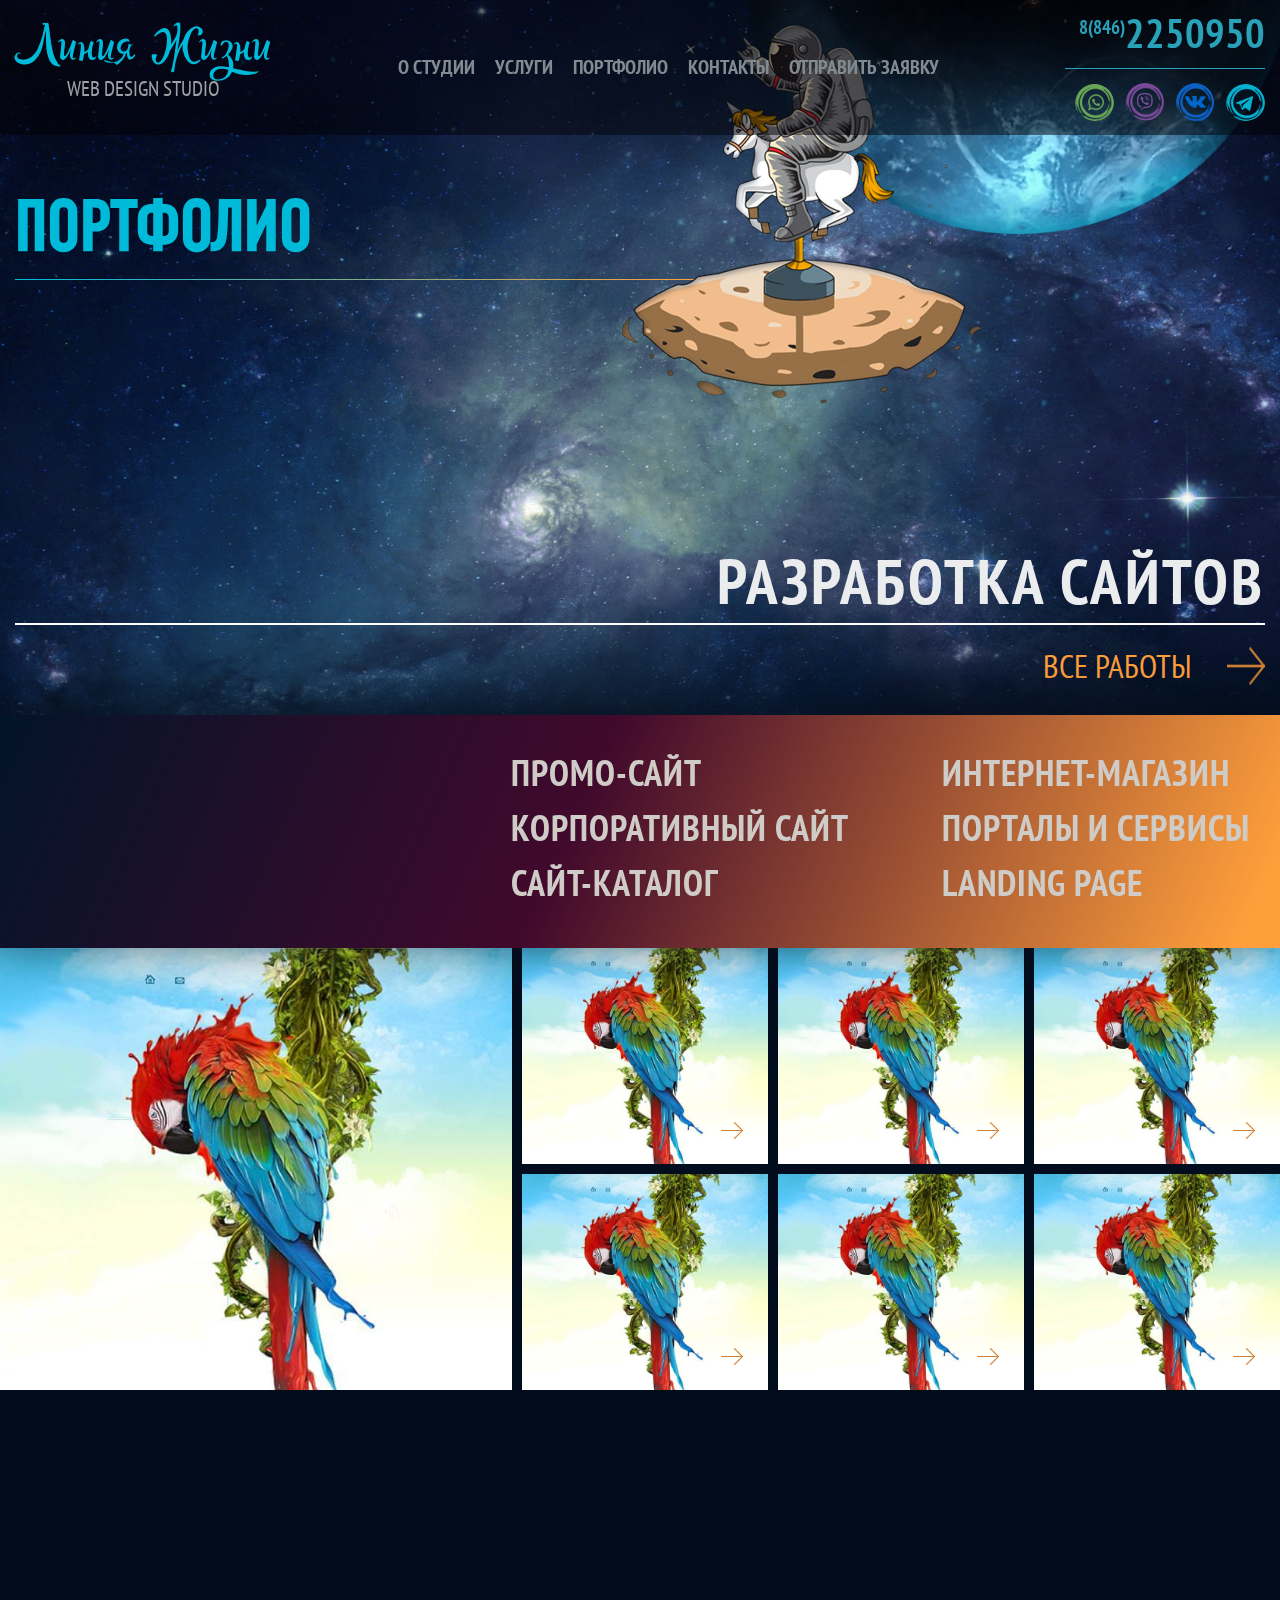
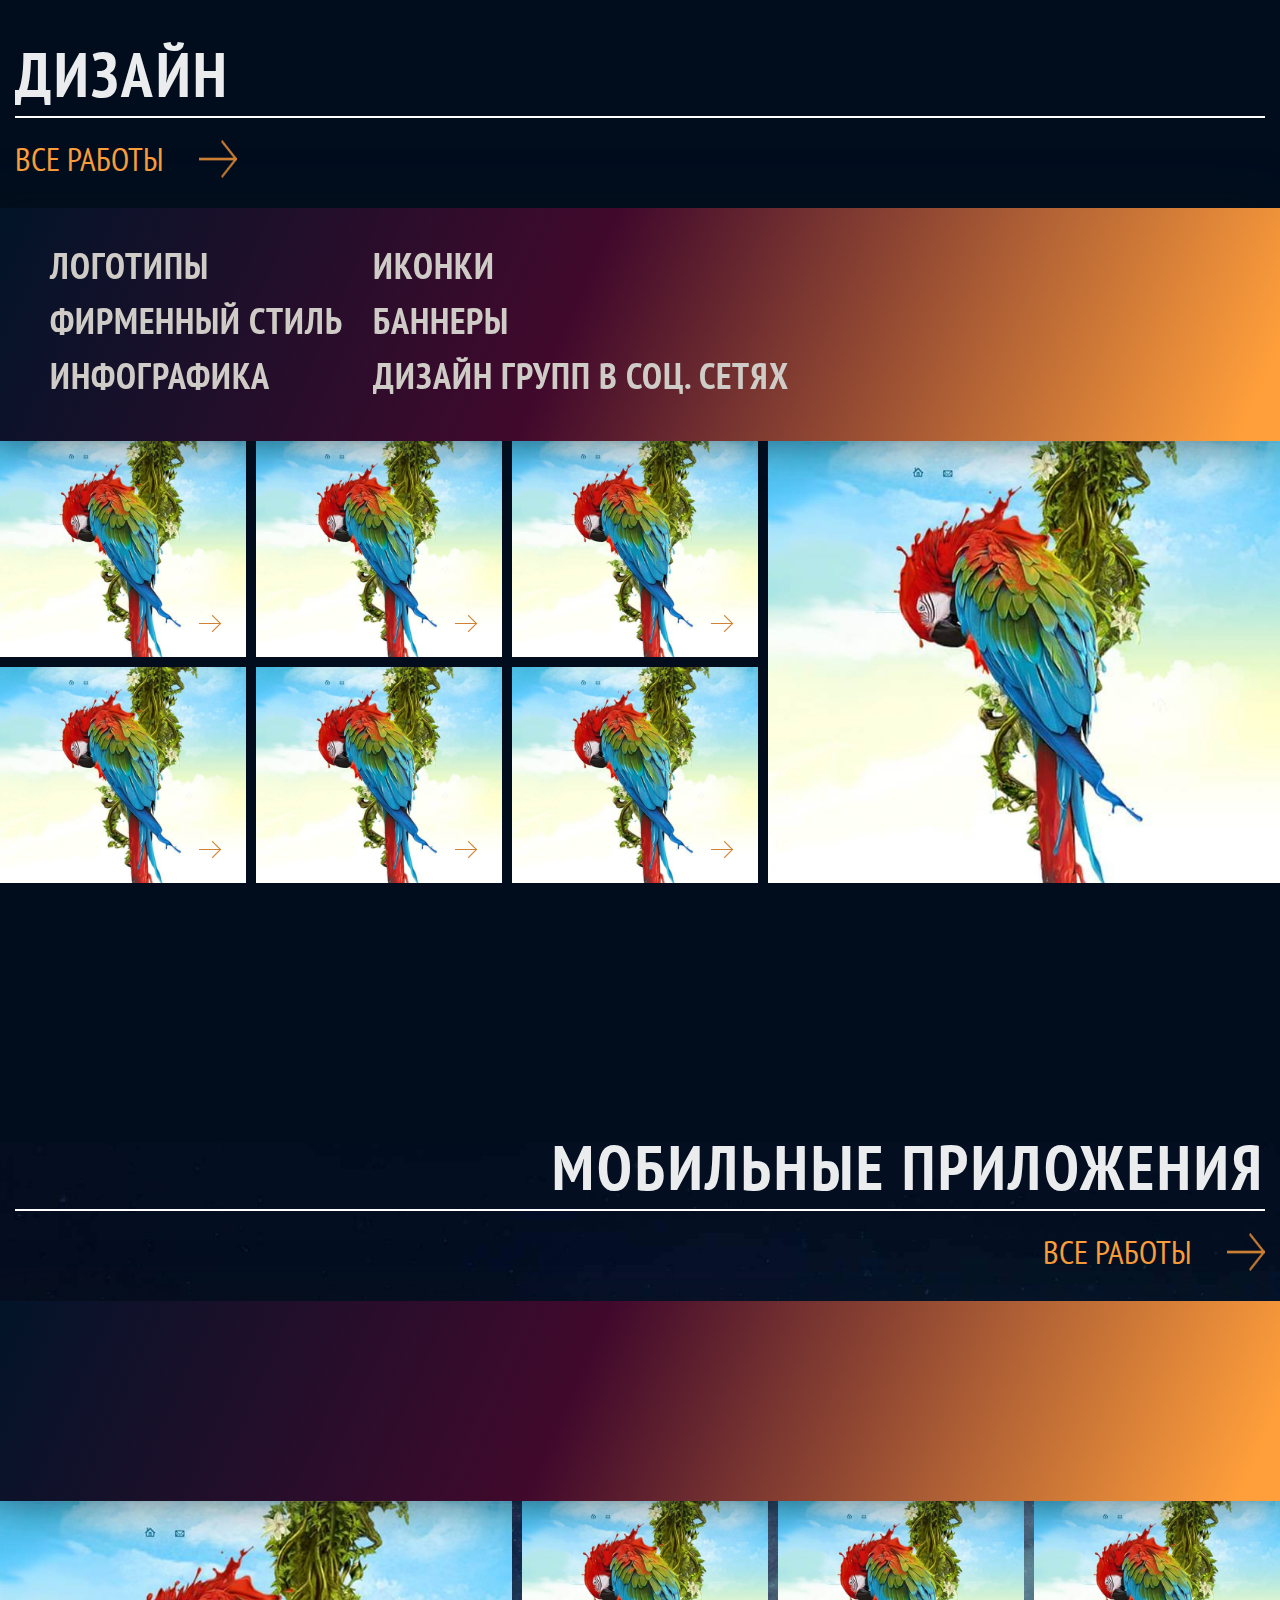
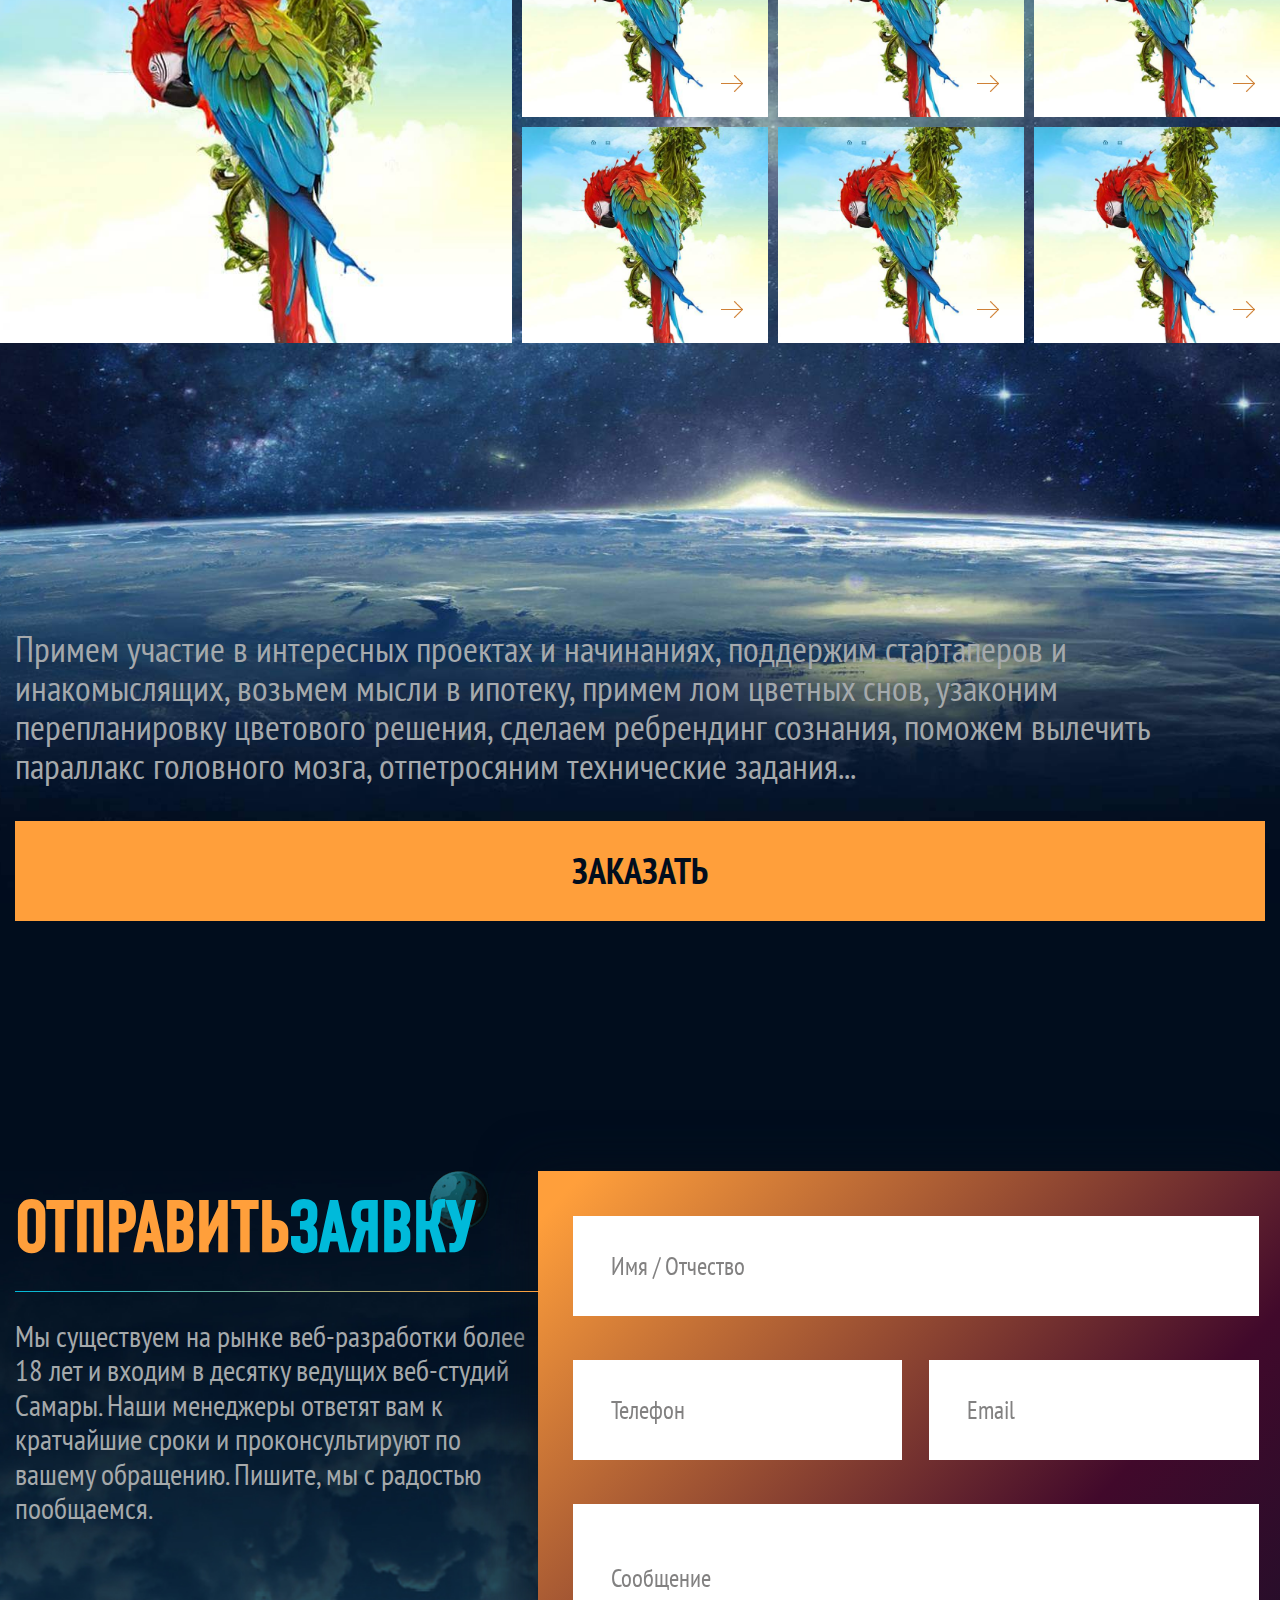
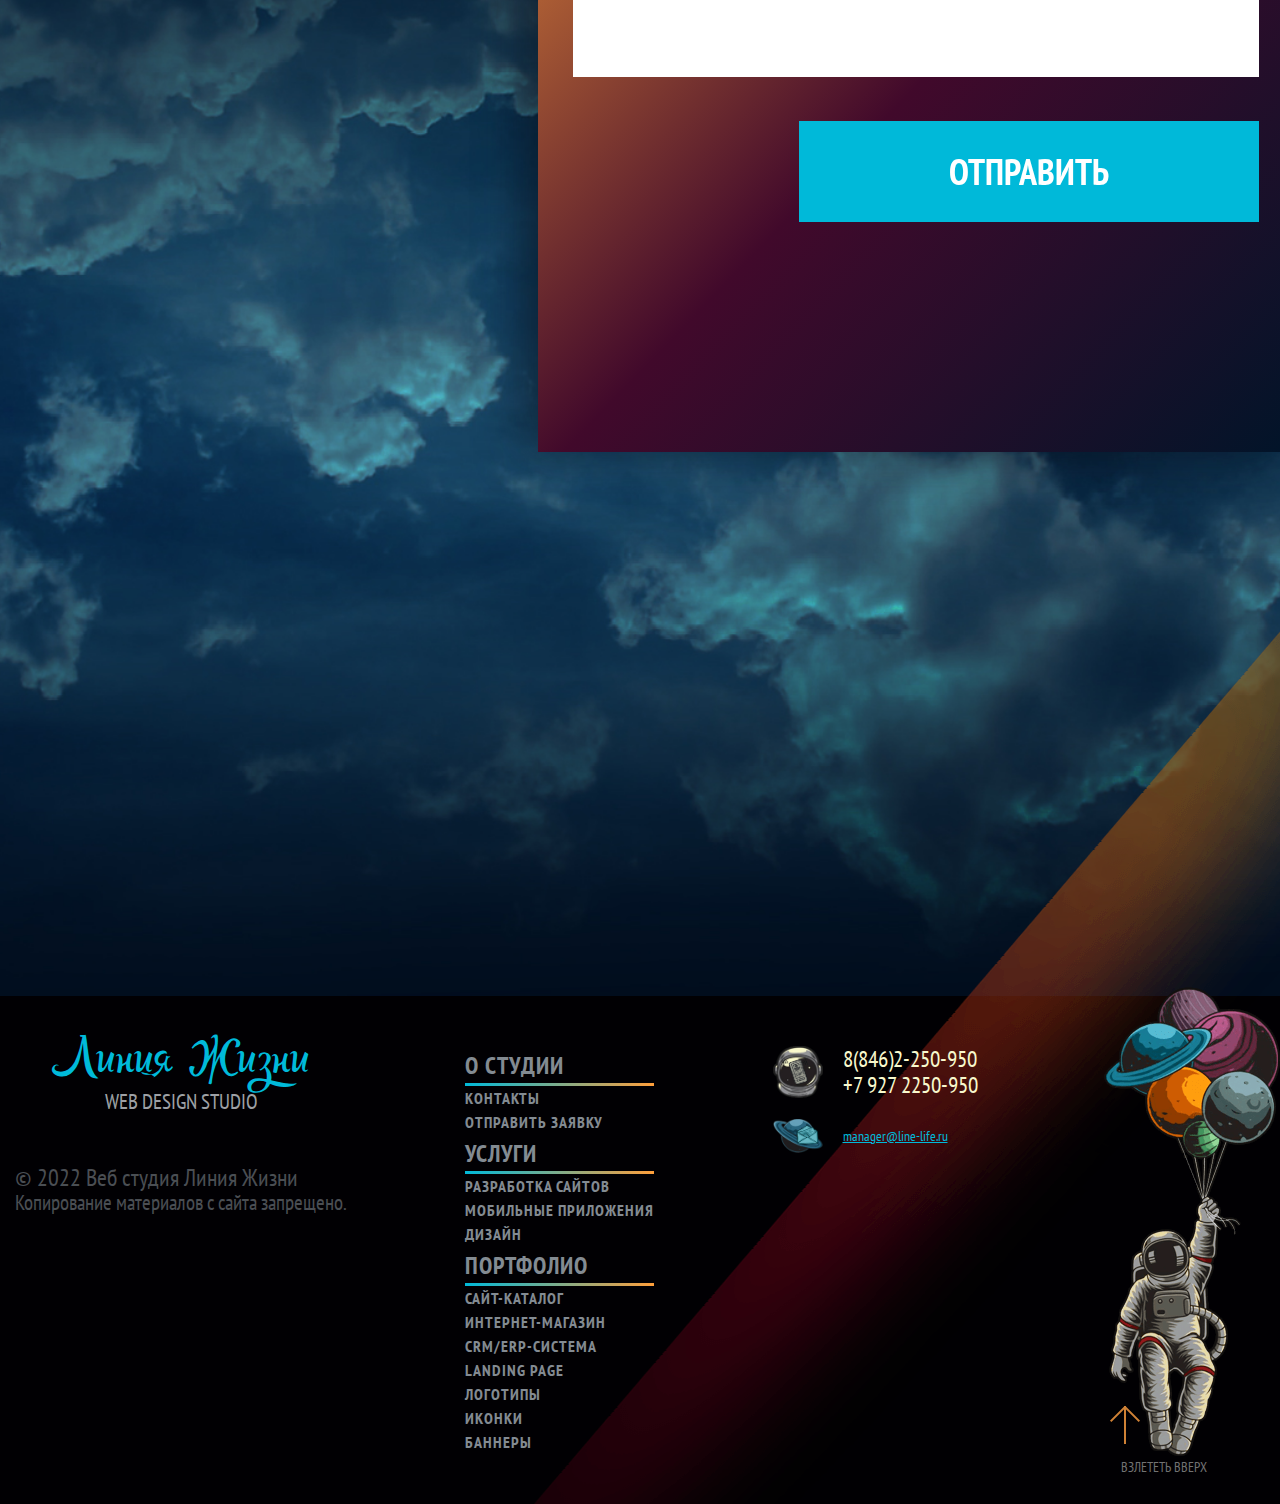
==== commit 0b8b73fb: "Правка ссылок" ====
--- a/portfolio.html
+++ b/portfolio.html
@@ -105,14 +105,14 @@
       <div class="highlight-block portfolio-sites__highlight">
         <div class="portfolio-menu">
           <div class="portfolio-menu__block">
-            <a href="#">Промо-сайт</a>
-            <a href="#">Корпоративный сайт</a>
-            <a href="#">Сайт-Каталог</a>
+            <a href="portfolio_detail.html">Промо-сайт</a>
+            <a href="portfolio_detail.html">Корпоративный сайт</a>
+            <a href="portfolio_detail.html">Сайт-Каталог</a>
           </div>
           <div class="portfolio-menu__block">
-            <a href="#">Интернет-магазин</a>
-            <a href="#">Порталы и сервисы</a>
-            <a href="#">Landing page</a>
+            <a href="portfolio_detail.html">Интернет-магазин</a>
+            <a href="portfolio_detail.html">Порталы и сервисы</a>
+            <a href="portfolio_detail.html">Landing page</a>
           </div>
         </div>
       </div>
@@ -129,37 +129,37 @@
       </div>
       <div class="portfolio-works__all-img">
         <div class="portfolio-work__item-img">
-          <a href="#" class="portfolio-work__link">
+          <a href="portfolio_detail.html" class="portfolio-work__link">
             <img src="img/portfolio3.jpg" alt="Portfolio" class="portfolio-item__img">
             <div class="portfolio-work__item-name">Промо-сайт</div>
           </a>
         </div>
         <div class="portfolio-work__item-img">
-          <a href="#" class="portfolio-work__link">
+          <a href="portfolio_detail.html" class="portfolio-work__link">
             <img src="img/portfolio3.jpg" alt="Portfolio" class="portfolio-item__img">
             <div class="portfolio-work__item-name">Корпоративный сайт</div>
           </a>
         </div>
         <div class="portfolio-work__item-img">
-          <a href="#" class="portfolio-work__link">
+          <a href="portfolio_detail.html" class="portfolio-work__link">
             <img src="img/portfolio3.jpg" alt="Portfolio" class="portfolio-item__img">
             <div class="portfolio-work__item-name">Сайт-Каталог</div>
           </a>
         </div>
         <div class="portfolio-work__item-img">
-          <a href="#" class="portfolio-work__link">
+          <a href="portfolio_detail.html" class="portfolio-work__link">
             <img src="img/portfolio3.jpg" alt="Portfolio" class="portfolio-item__img">
             <div class="portfolio-work__item-name">Интернет-магазин</div>
           </a>
         </div>
         <div class="portfolio-work__item-img">
-          <a href="#" class="portfolio-work__link">
+          <a href="portfolio_detail.html" class="portfolio-work__link">
             <img src="img/portfolio3.jpg" alt="Portfolio" class="portfolio-item__img">
             <div class="portfolio-work__item-name">Порталы и сервисы</div>
           </a>
         </div>
         <div class="portfolio-work__item-img">
-          <a href="#" class="portfolio-work__link">
+          <a href="portfolio_detail.html" class="portfolio-work__link">
             <img src="img/portfolio3.jpg" alt="Portfolio" class="portfolio-item__img">
             <div class="portfolio-work__item-name">Landing page</div>
           </a>
@@ -173,14 +173,14 @@
       <div class="highlight-block portfolio-sites__highlight portfolio-design__highlight">
         <div class="portfolio-menu portfolio-menu__apps">
           <div class="portfolio-menu__block">
-            <a href="#">Логотипы</a>
-            <a href="#">Фирменный стиль</a>
-            <a href="#">Инфографика</a>
+            <a href="portfolio_detail.html">Логотипы</a>
+            <a href="portfolio_detail.html">Фирменный стиль</a>
+            <a href="portfolio_detail.html">Инфографика</a>
           </div>
           <div class="portfolio-menu__block">
-            <a href="#">Иконки</a>
-            <a href="#">Баннеры</a> 
-            <a href="#">Дизайн групп в соц. сетях</a>
+            <a href="portfolio_detail.html">Иконки</a>
+            <a href="portfolio_detail.html">Баннеры</a> 
+            <a href="portfolio_detail.html">Дизайн групп в соц. сетях</a>
           </div>
         </div>
       </div>
@@ -194,37 +194,37 @@
     <div class="portfolio-works__block">
       <div class="portfolio-works__all-img portfolio-works__all-design">
         <div class="portfolio-work__item-img">
-          <a href="#" class="portfolio-work__link">
+          <a href="portfolio_detail.html" class="portfolio-work__link">
             <img src="img/portfolio3.jpg" alt="Portfolio" class="portfolio-item__img">
             <div class="portfolio-work__item-name">Логотипы</div>
           </a>
         </div>
         <div class="portfolio-work__item-img">
-          <a href="#" class="portfolio-work__link">
+          <a href="portfolio_detail.html" class="portfolio-work__link">
             <img src="img/portfolio3.jpg" alt="Portfolio" class="portfolio-item__img">
             <div class="portfolio-work__item-name">Фирменный стиль</div>
           </a>
         </div>
         <div class="portfolio-work__item-img">
-          <a href="#" class="portfolio-work__link">
+          <a href="portfolio_detail.html" class="portfolio-work__link">
             <img src="img/portfolio3.jpg" alt="Portfolio" class="portfolio-item__img">
             <div class="portfolio-work__item-name">Инфографика</div>
           </a>
         </div>
         <div class="portfolio-work__item-img">
-          <a href="#" class="portfolio-work__link">
+          <a href="portfolio_detail.html" class="portfolio-work__link">
             <img src="img/portfolio3.jpg" alt="Portfolio" class="portfolio-item__img">
             <div class="portfolio-work__item-name">Иконки</div>
           </a>
         </div>
         <div class="portfolio-work__item-img">
-          <a href="#" class="portfolio-work__link">
+          <a href="portfolio_detail.html" class="portfolio-work__link">
             <img src="img/portfolio3.jpg" alt="Portfolio" class="portfolio-item__img">
             <div class="portfolio-work__item-name">Баннеры</div>
           </a>
         </div>
         <div class="portfolio-work__item-img">
-          <a href="#" class="portfolio-work__link">
+          <a href="portfolio_detail.html" class="portfolio-work__link">
             <img src="img/portfolio3.jpg" alt="Portfolio" class="portfolio-item__img">
             <div class="portfolio-work__item-name">Дизайн групп в соц. сетях</div>
           </a>
@@ -252,37 +252,37 @@
       </div>
       <div class="portfolio-works__all-img">
         <div class="portfolio-work__item-img">
-          <a href="#" class="portfolio-work__link">
+          <a href="portfolio_detail.html" class="portfolio-work__link">
             <img src="img/portfolio3.jpg" alt="Portfolio" class="portfolio-item__img">
             <div class="portfolio-work__item-name"></div>
           </a>
         </div>
         <div class="portfolio-work__item-img">
-          <a href="#" class="portfolio-work__link">
+          <a href="portfolio_detail.html" class="portfolio-work__link">
             <img src="img/portfolio3.jpg" alt="Portfolio" class="portfolio-item__img">
             <div class="portfolio-work__item-name"></div>
           </a>
         </div>
         <div class="portfolio-work__item-img">
-          <a href="#" class="portfolio-work__link">
+          <a href="portfolio_detail.html" class="portfolio-work__link">
             <img src="img/portfolio3.jpg" alt="Portfolio" class="portfolio-item__img">
             <div class="portfolio-work__item-name"></div>
           </a>
         </div>
         <div class="portfolio-work__item-img">
-          <a href="#" class="portfolio-work__link">
+          <a href="portfolio_detail.html" class="portfolio-work__link">
             <img src="img/portfolio3.jpg" alt="Portfolio" class="portfolio-item__img">
             <div class="portfolio-work__item-name"></div>
           </a>
         </div>
         <div class="portfolio-work__item-img">
-          <a href="#" class="portfolio-work__link">
+          <a href="portfolio_detail.html" class="portfolio-work__link">
             <img src="img/portfolio3.jpg" alt="Portfolio" class="portfolio-item__img">
             <div class="portfolio-work__item-name"></div>
           </a>
         </div>
         <div class="portfolio-work__item-img">
-          <a href="#" class="portfolio-work__link">
+          <a href="portfolio_detail.html" class="portfolio-work__link">
             <img src="img/portfolio3.jpg" alt="Portfolio" class="portfolio-item__img">
             <div class="portfolio-work__item-name"></div>
           </a>
--- a/css/style.css
+++ b/css/style.css
@@ -214,7 +214,7 @@
 }
 .main-block__image {
   position: absolute;
-  left: -114px;
+  left: -220px;
   top: 15%;
   z-index: 3;
 }
@@ -374,7 +374,11 @@
 }
 .portfolio-sites__highlight {
   left: 0;
-  padding-left: 138px;
+}
+.highlight-block__main {
+  display: flex;
+  justify-content: end;
+  padding-right: 175px;
 }
 .portfolio-sites__description-wrapper {
   display: flex;
@@ -1033,7 +1037,7 @@
   background: url(../img/services-main-bg.jpg) center no-repeat;
   background-size: cover;
   min-height: 850px;
-  padding-top: 320px;
+  padding-top: 190px;
   position: relative;
   overflow: hidden;
 }
@@ -1479,6 +1483,10 @@
     height: 100%;
     font-size: 32px;
   }
+  .highlight-block__main {
+    justify-content: start;
+    padding-right: 0;
+  }
   .highlight-number {
     font-size: 120px;
   }
@@ -1697,8 +1705,8 @@
     position: absolute;
     transform: unset;
     left: unset;
-    top: -113px;
-    right: 0;
+    top: -130px;
+    right: -40px;
   }
   .design .services-block__img {
     top: -113px;
@@ -1714,6 +1722,9 @@
   }
   .phone-number {
     font-size: 38px;
+  }
+  .app-planet2 {
+    right: -55px;
   }
 }
 @media screen and (max-width: 1100px) {
@@ -1758,6 +1769,11 @@
     align-items: center;
     text-align: center;
   }
+  .highlight-block__inner {
+    display: flex;
+    flex-direction: column;
+    justify-content: center;
+  }
   .highlight-number {
     margin-left: 0;
   }
@@ -1801,6 +1817,9 @@
     margin-bottom: 20px;
     margin-left: 0;
   }
+  .design-planet {
+    top: -54px;
+  }
 }
 @media screen and (max-width: 992px) {
   body p {
@@ -1863,7 +1882,7 @@
   }
   .services-block__img,
   .design .services-block__img {
-    top: -55px;
+    top: -100px;
   }
   .contacts {
     flex-direction: column;
@@ -2064,6 +2083,9 @@
   .astronaut-with-balls {
     width: 15%;
   }
+  .app-planet2 {
+    right: 0;
+  }
 }
 @media screen and (max-width: 650px) {
   .main-astronaut-phone a {
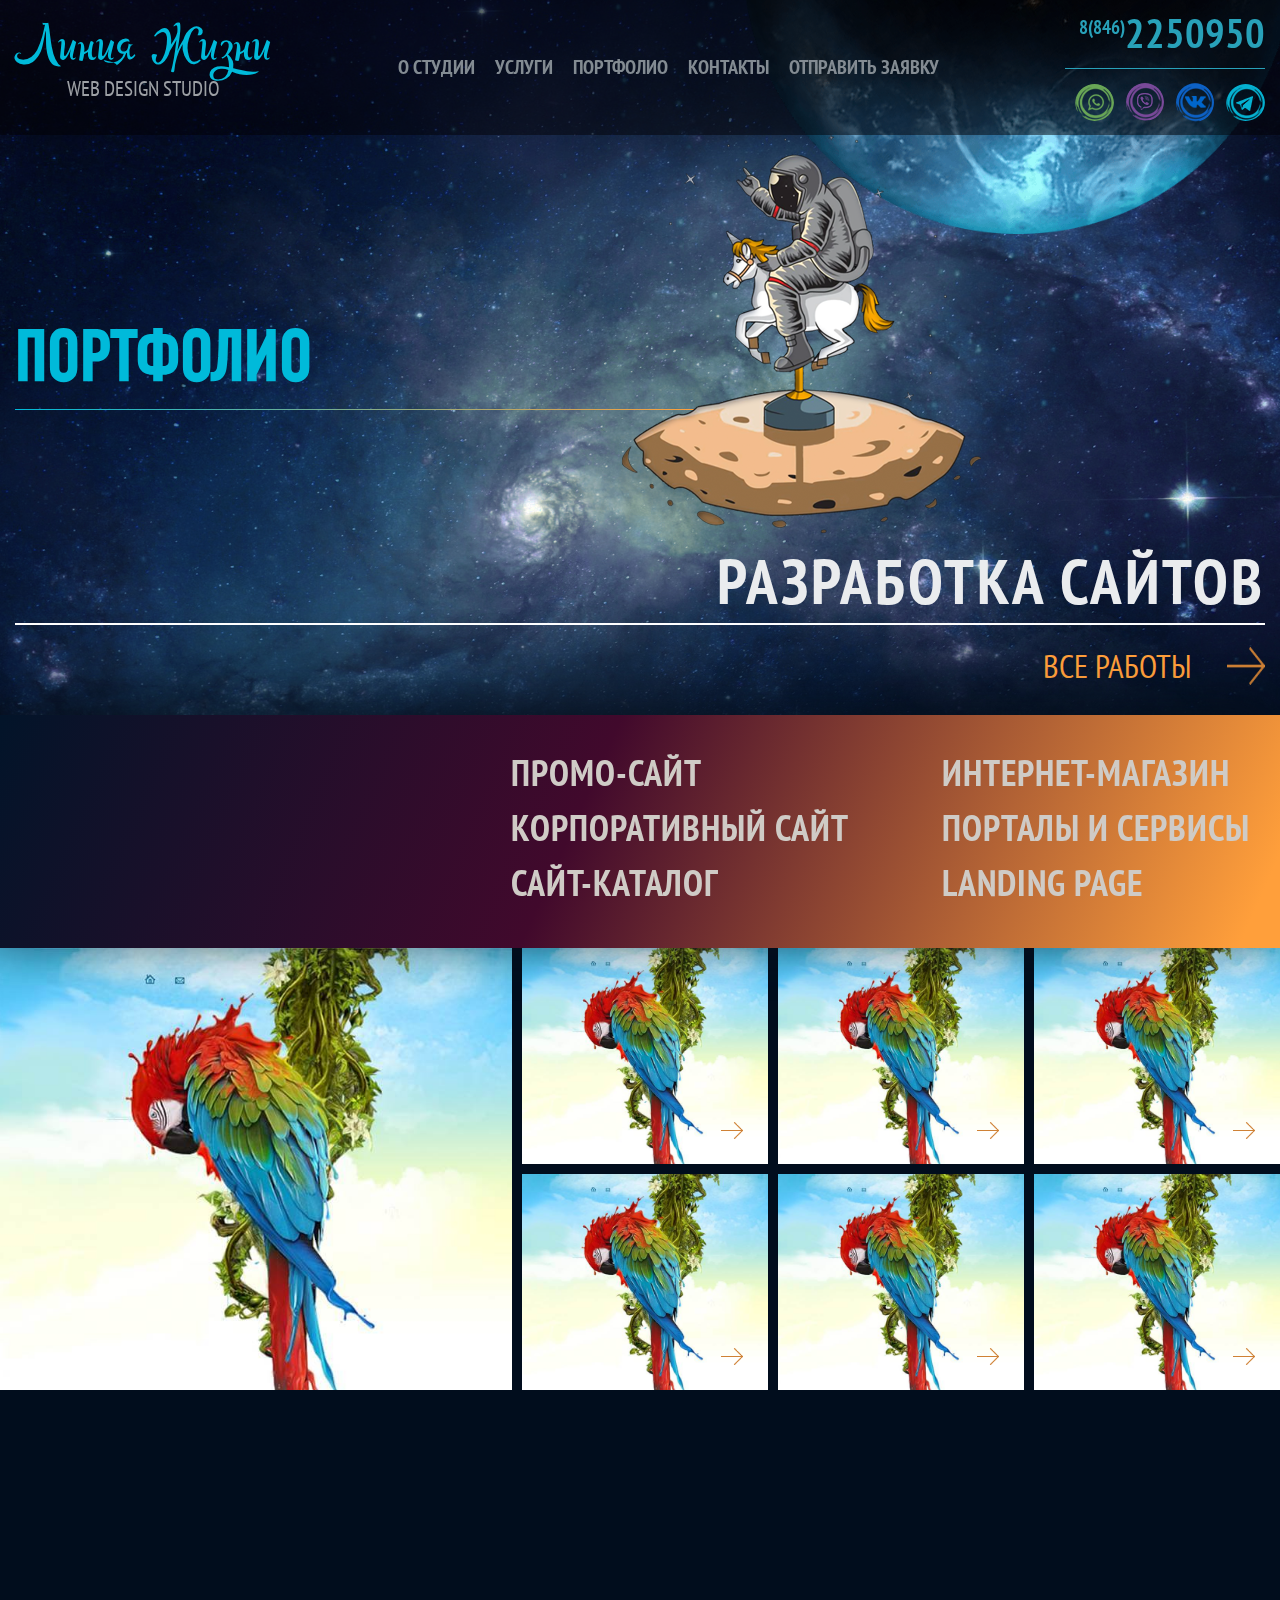
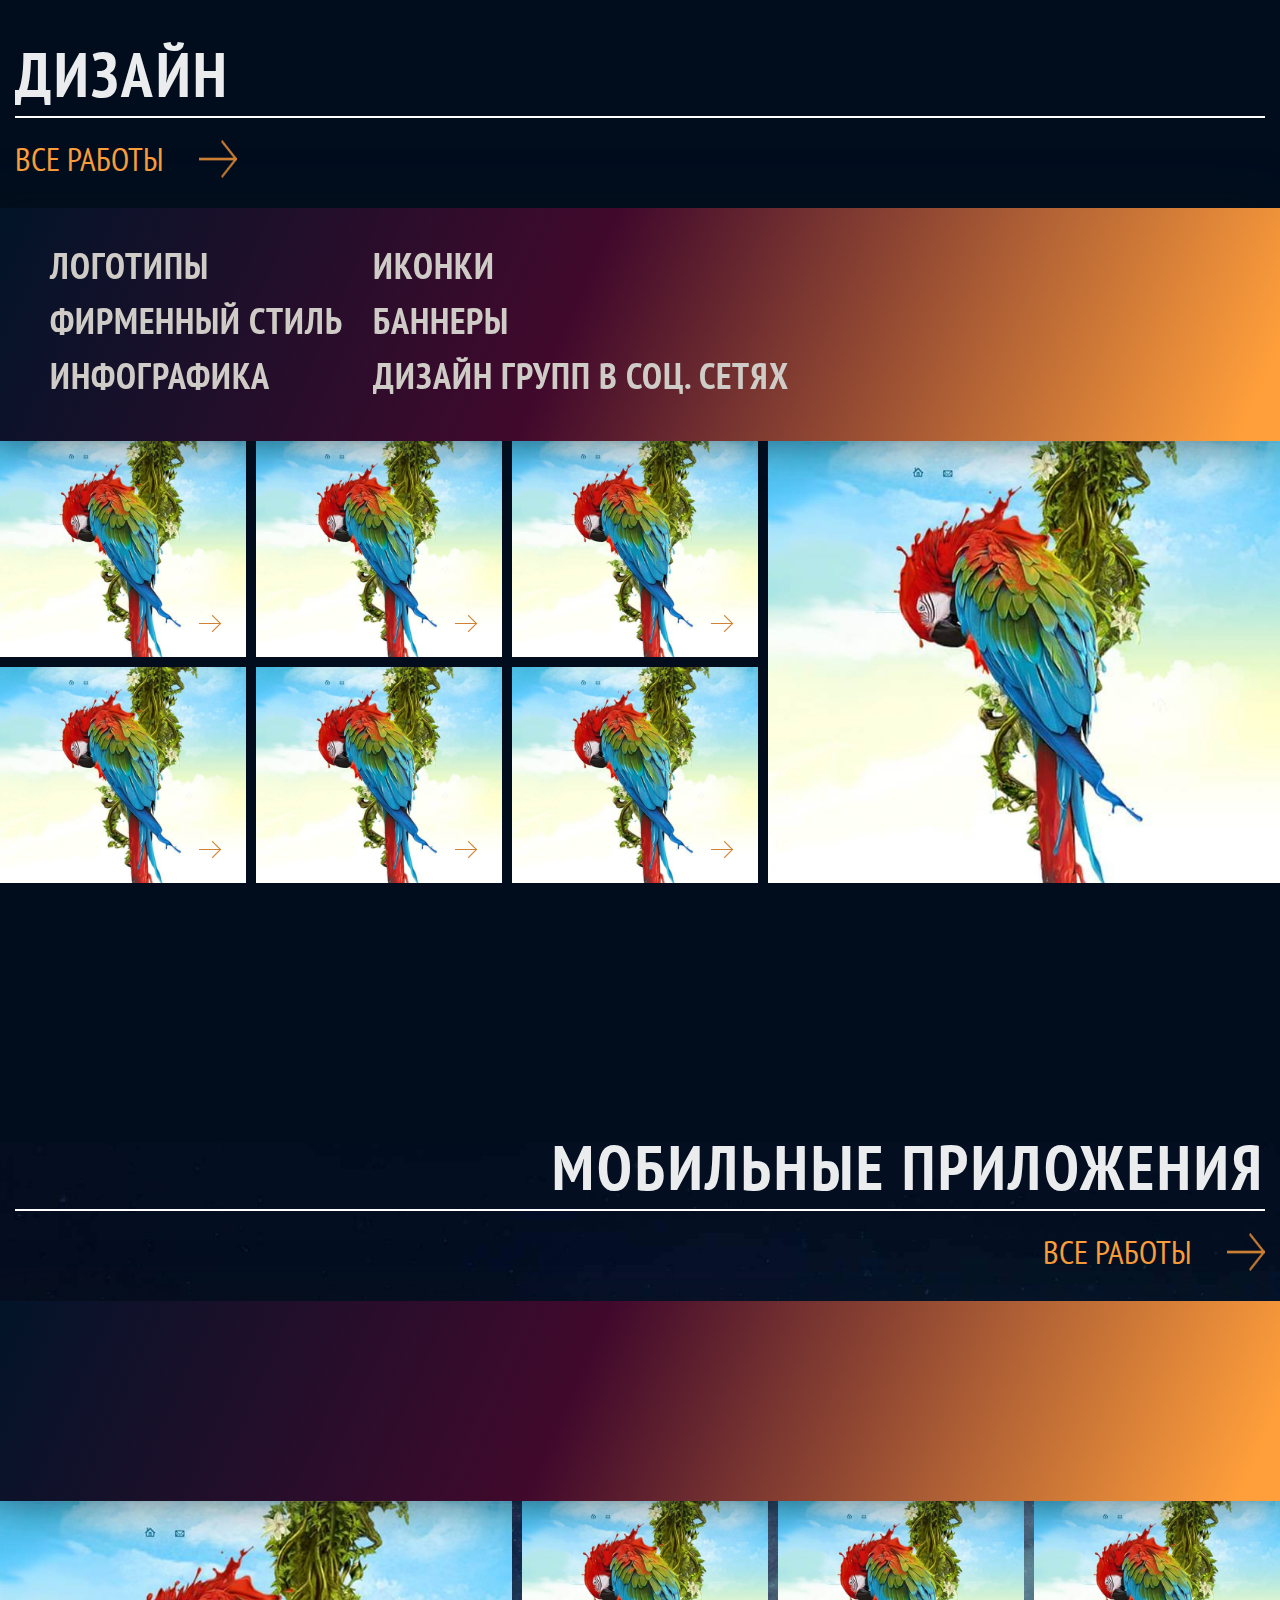
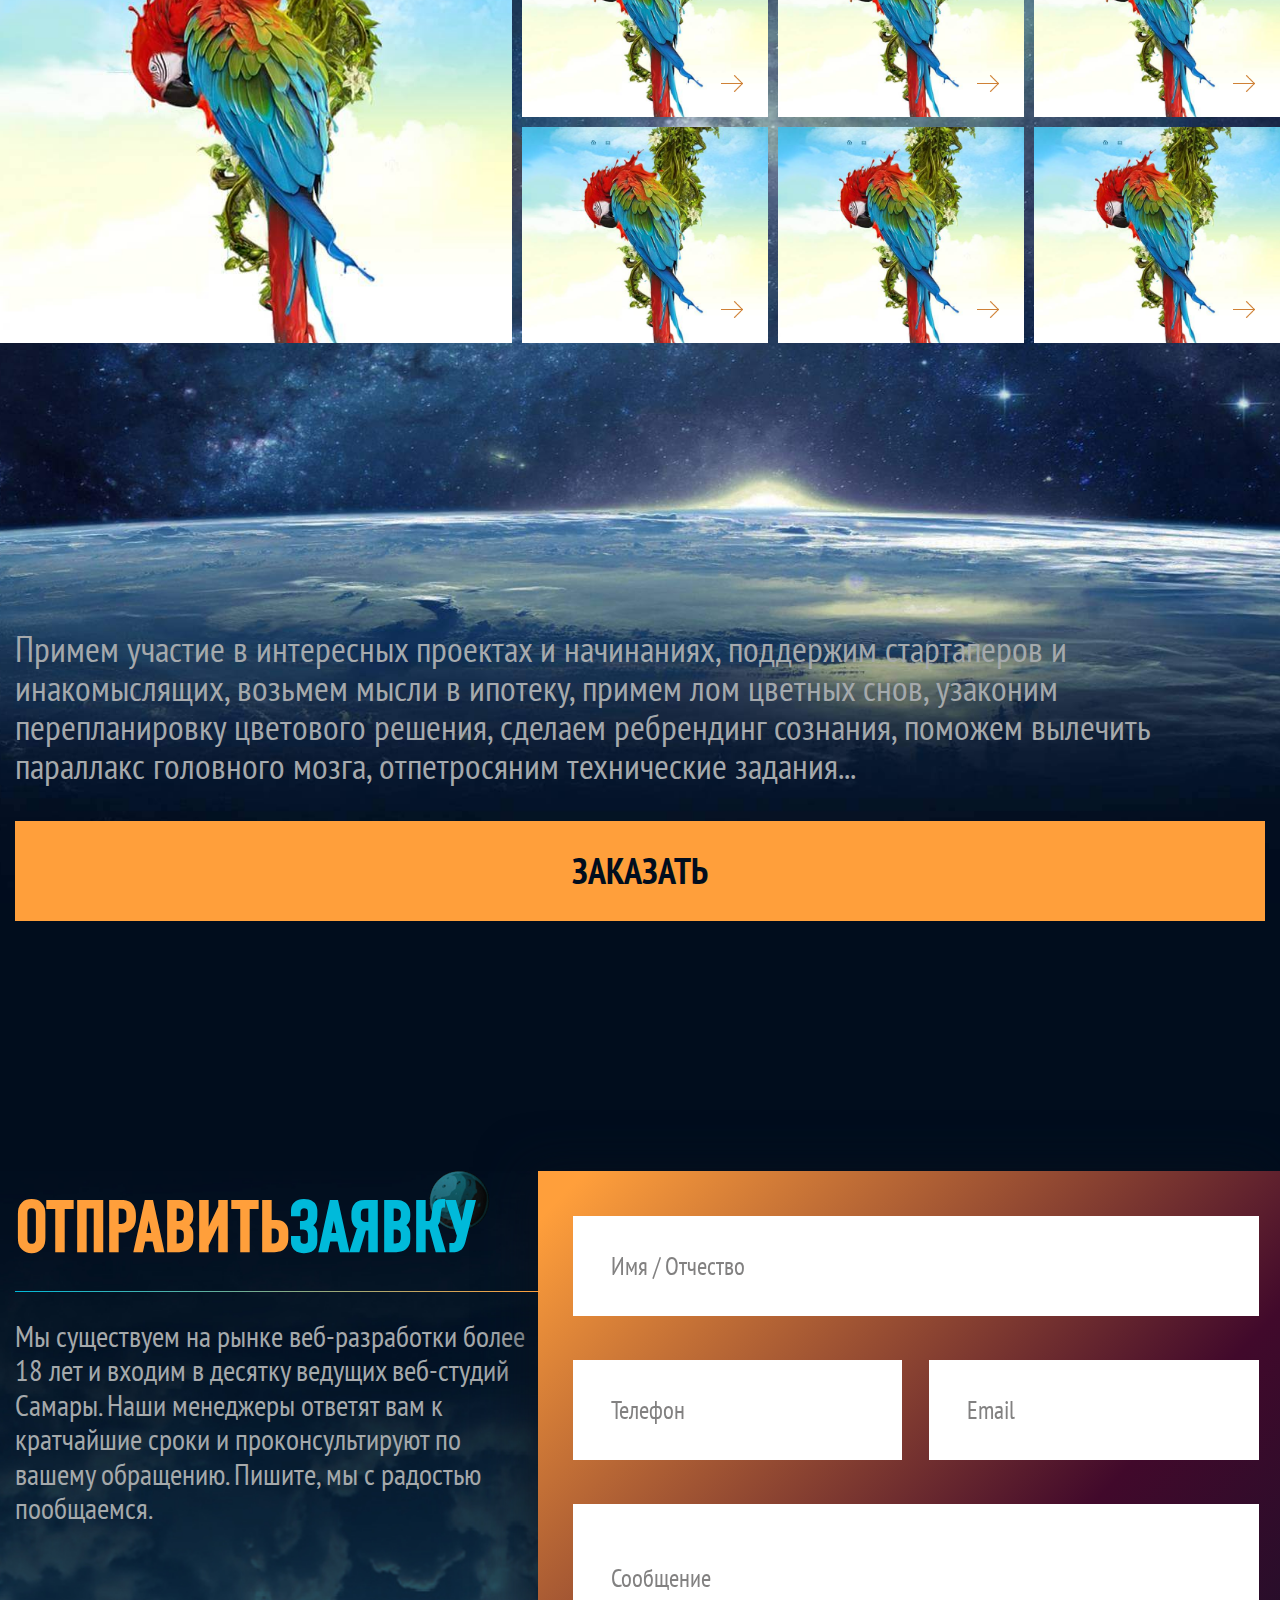
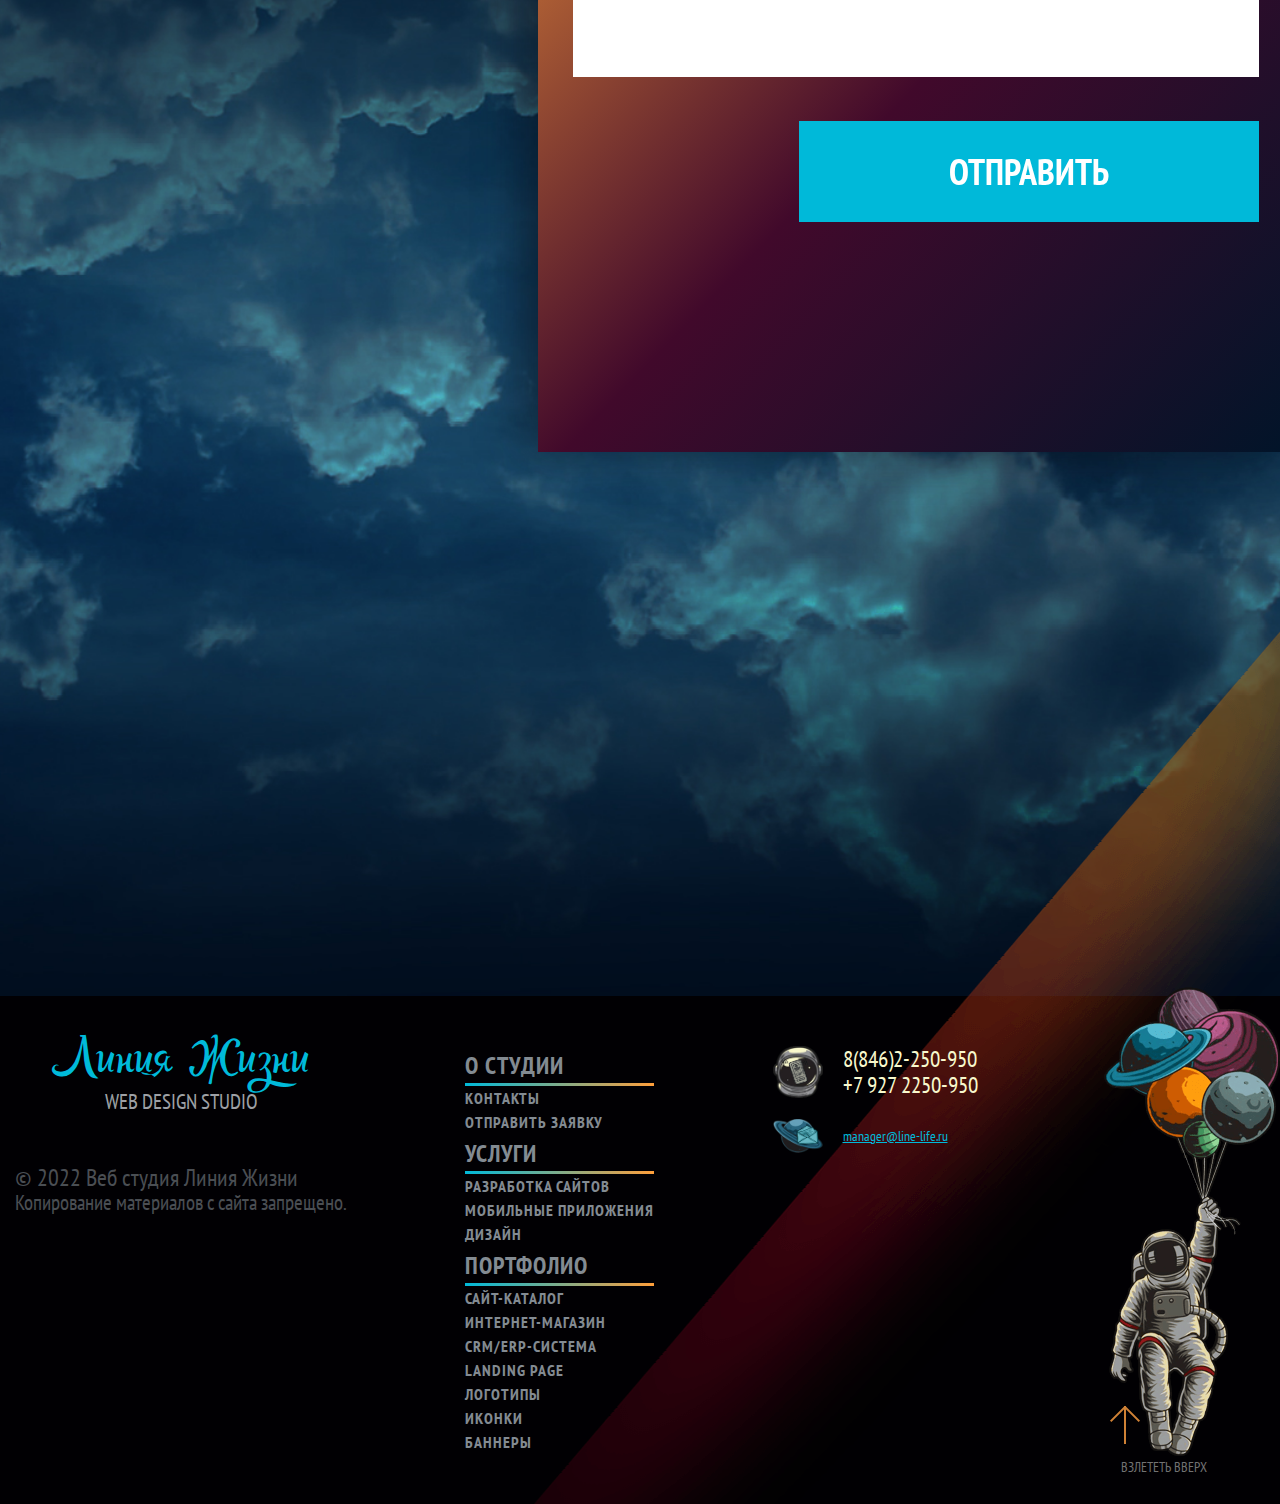
==== commit a4791895: "Выполнены правки" ====
--- a/portfolio.html
+++ b/portfolio.html
@@ -298,8 +298,8 @@
     </div>
   </section>
   <section class="applications apps-applications">
-    <img src="img/rocket.png" alt="Rocket" class="applications-img animate__rotateIn wow animate__delay-1s animate__animated">
-    <div class="container">
+    <div class="container applications-container">
+      <img src="img/rocket.png" alt="Rocket" class="applications-img animate__rotateIn wow animate__delay-1s animate__animated">
       <div class="applications-description">
         <h2 class="applications-header section-header section-header__left">
           <span class="yellow">ОТПРАВИТЬ</span><span class="blue">ЗАЯВКУ</span>
--- a/css/style.css
+++ b/css/style.css
@@ -60,6 +60,10 @@
   margin: 0 auto;
 }
 
+.hidden-img {
+  opacity: 0;
+}
+
 .accent-text {
   color: #00bada !important;
 }
@@ -93,7 +97,18 @@
 }
 
 .main { 
-  background: url(../img/main-bg.jpg) center center no-repeat;
+  background: url(../img/main-bg.jpg) top center no-repeat;
+  background-size: cover;
+  position: relative;
+}
+.main::after {
+  position: absolute;
+  content: '';
+  width: 550px;
+  height: 550px;
+  background: url(../img/big-moon.png) center no-repeat;
+  top: -25%;
+  left: 0;
   background-size: cover;
 }
 .header {
@@ -561,7 +576,10 @@
   background-size: cover;
   position: relative;
   z-index: 3;
-  min-height: 1800px;
+  min-height: 1250px;
+}
+.applications-container {
+  position: relative;
 }
 .applications-img {
   position: absolute;
@@ -670,7 +688,6 @@
 }
 .clients {
   position: relative;
-  margin-top: -458px;
 }
 .clients::before {
   position: absolute;
@@ -1037,7 +1054,7 @@
   background: url(../img/services-main-bg.jpg) center no-repeat;
   background-size: cover;
   min-height: 850px;
-  padding-top: 190px;
+  padding-top: 320px;
   position: relative;
   overflow: hidden;
 }
@@ -1793,7 +1810,7 @@
     min-height: 1500px;
   }
   .applications-img {
-    top: 63%;
+    top: 337%;
     width: 70%;
   }
   .applications-description {
@@ -1824,6 +1841,9 @@
 @media screen and (max-width: 992px) {
   body p {
     font-size: 28px !important;
+  }
+  .main::after {
+    top: -31%;
   }
   .to-top__text {
     font-size: 14px !important;
@@ -1983,6 +2003,9 @@
   }
 }
 @media screen and (max-width: 768px) {
+  .main::after {
+    top: -46%;
+  }
   .main-block {
     min-height: 1200px;
   }
@@ -2040,7 +2063,7 @@
     min-height: 1300px;
   }
   .applications-img {
-    top: 60%;
+    top: 360%;
   }
   .applications-form {
     width: 90%;
@@ -2113,9 +2136,6 @@
   }
   .services-block {
     width: 90%;
-  }
-  .applications-img {
-    top: 64%;
   }
   .applications-description {
     width: 100%;
@@ -2291,9 +2311,6 @@
   .applications {
     min-height: 1200px;
   }
-  .applications-img {
-    top: 66%;
-  }
   .applications-header::after {
     top: 83px;
   }
@@ -2335,6 +2352,11 @@
   }
 }
 @media screen and (max-width: 500px) {
+  .main::after {
+    width: 300px;
+    height: 300px;
+    top: -31%;
+  }
   .main-block {
     min-height: 1000px;
   }
@@ -2392,7 +2414,7 @@
     min-height: 1090px;
   }
   .applications-img {
-    top: 69%;
+    top: 330%;
   }
   .applications-header {
     font-size: 45px;
--- a/css/portfolio.css
+++ b/css/portfolio.css
@@ -1,3 +1,6 @@
+.main::after {
+  display: none;
+}
 .portfolio-page {
   min-height: 790px;
 }
